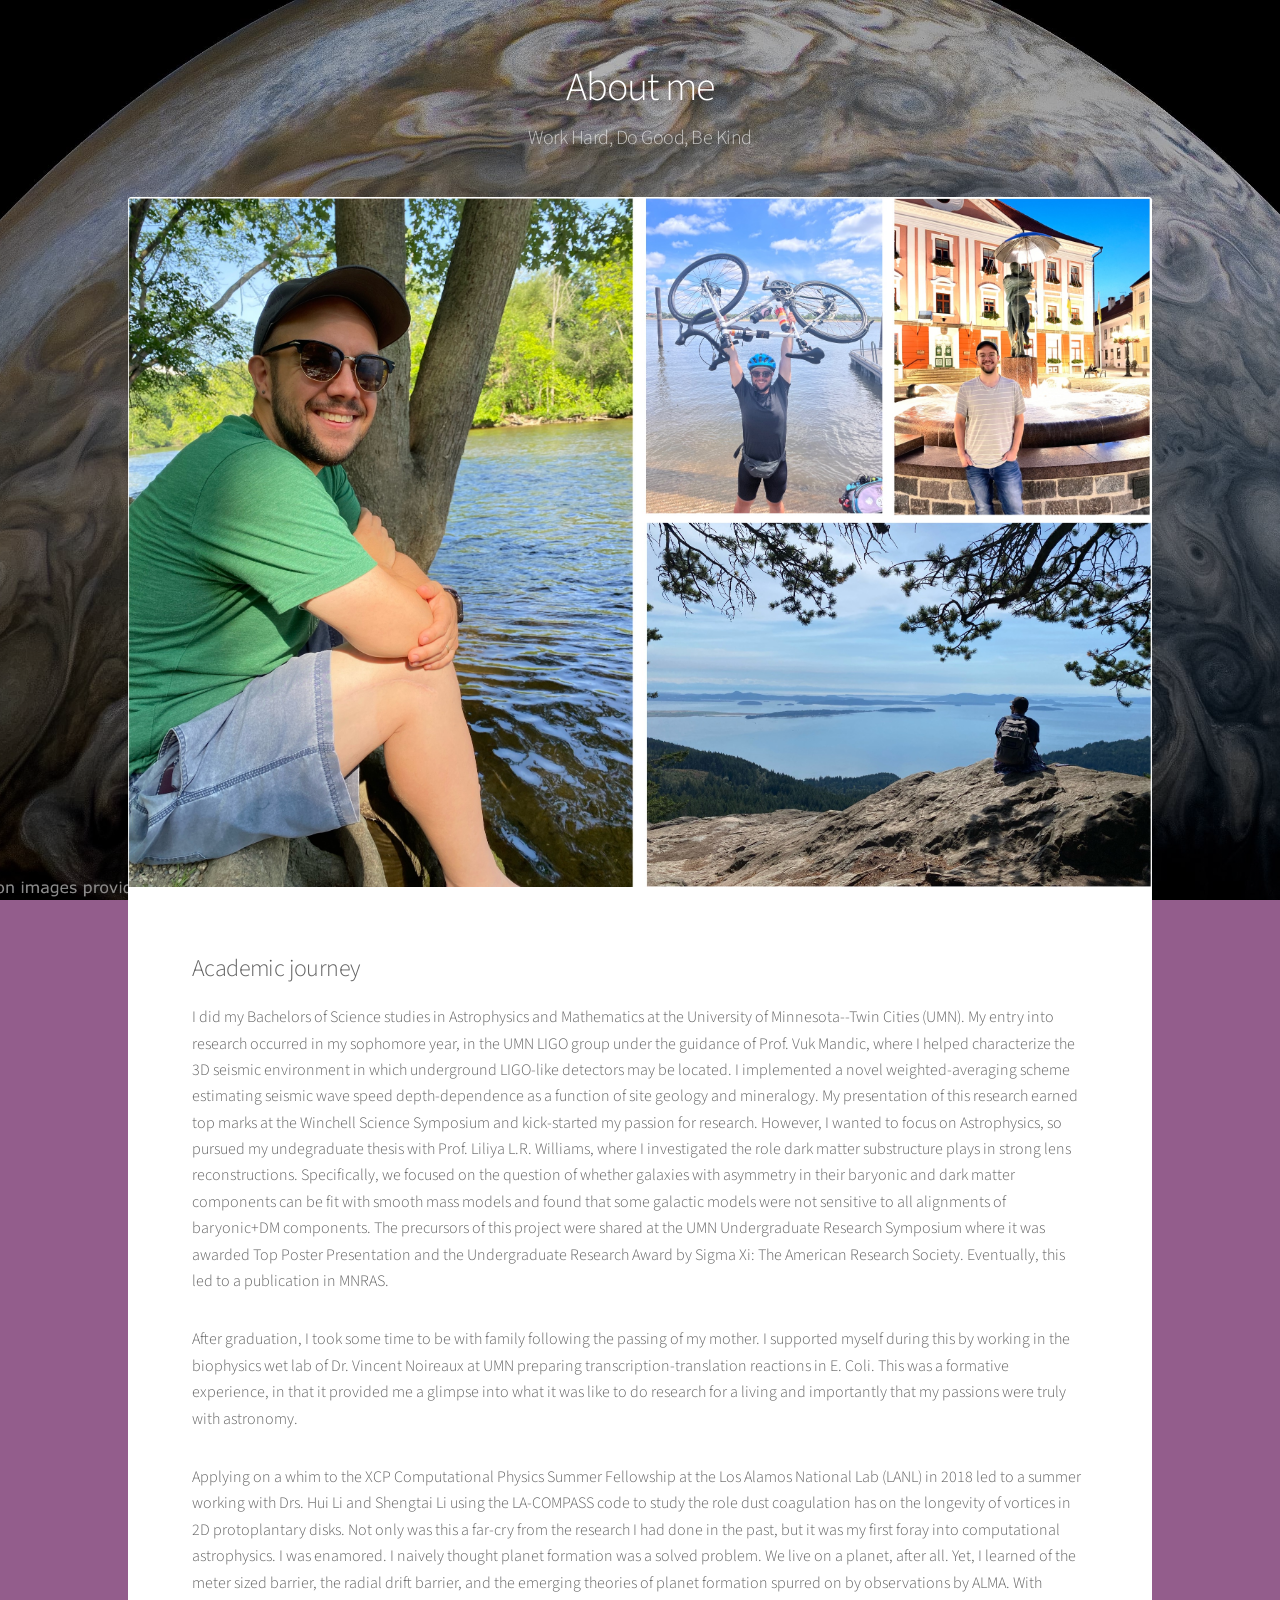
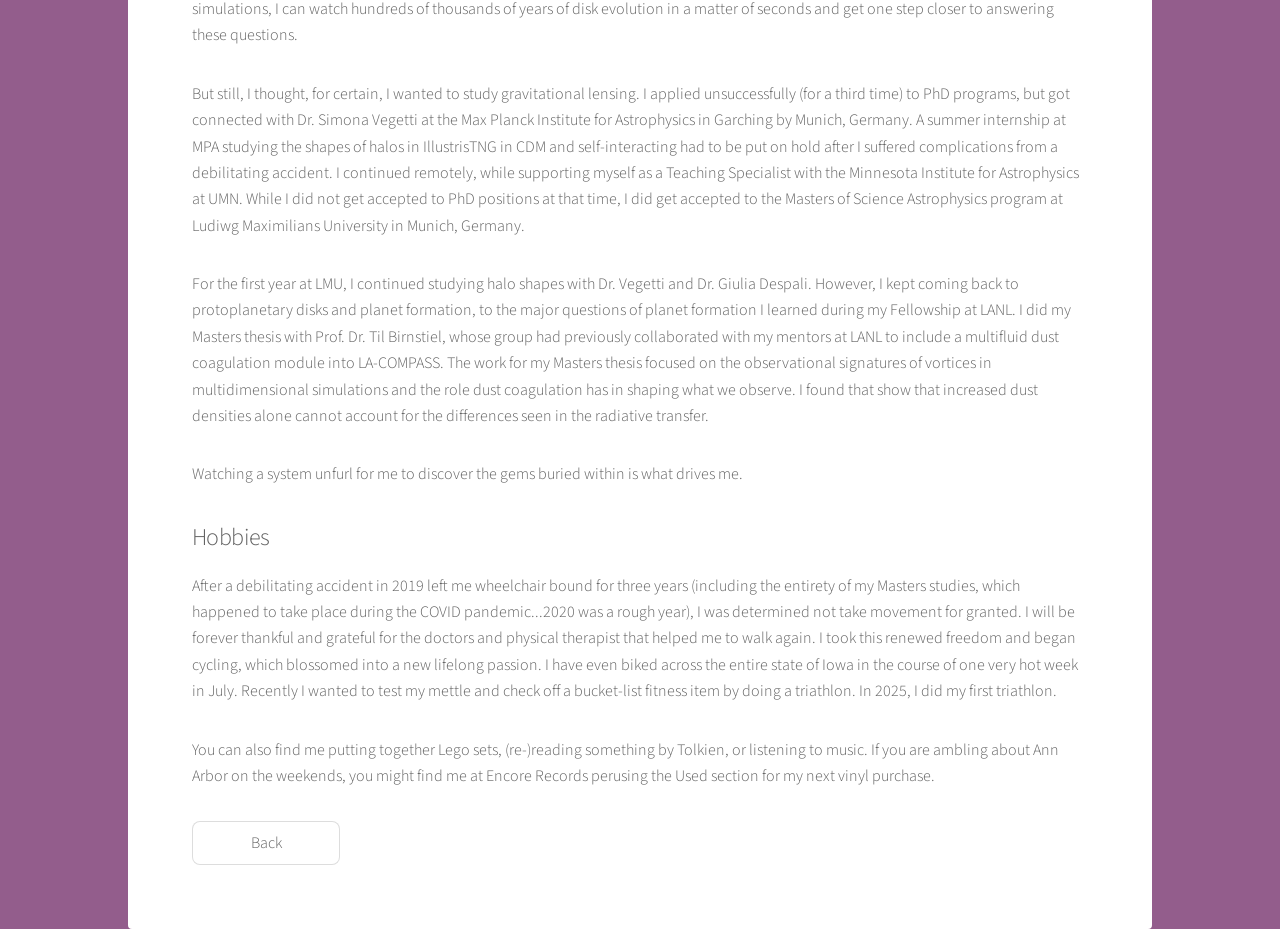
==== aboutme.html @ a07b01be "Initial website commit" ====
<!DOCTYPE HTML>
<!--
	Stellar by HTML5 UP
	html5up.net | @ajlkn
	Free for personal and commercial use under the CCA 3.0 license (html5up.net/license)
-->
<html>
	<head>
		<title>About me</title>
		<meta charset="utf-8" />
		<meta name="viewport" content="width=device-width, initial-scale=1, user-scalable=no" />
		<link rel="stylesheet" href="assets/css/main.css" />
		<noscript><link rel="stylesheet" href="assets/css/noscript.css" /></noscript>
	</head>
	<body class="is-preload">

		<!-- Wrapper -->
			<div id="wrapper">

				<!-- Header -->
					<header id="header">
						<h1>About me</h1>
						<p>Work Hard, Do Good, Be Kind</p>
					</header>

				<!-- Main -->
					<div id="main">

						<!-- Content -->
							<section id="content" class="main">
								<span class="image main">
									<img src="images/collage.jpg" alt="Description of the image" />
								</span>
								
										<h2> Academic journey</h2>
										<p> I did my Bachelors of Science studies in Astrophysics and Mathematics at the University of Minnesota--Twin Cities (UMN). 
											My entry into research occurred in my sophomore year, in the UMN LIGO group under the guidance of Prof. Vuk Mandic, where I helped characterize the 3D seismic environment in which underground LIGO-like detectors may be located.  
											I implemented a novel weighted-averaging scheme estimating seismic wave speed depth-dependence as a function of site geology and mineralogy. My presentation of this research earned top marks at the Winchell Science Symposium and kick-started my passion for research.
											However, I wanted to focus on Astrophysics, so pursued my undegraduate thesis with Prof. Liliya L.R. Williams, where I investigated the role dark matter substructure plays in strong lens reconstructions. 
											Specifically, we focused on the question of whether galaxies with asymmetry in their baryonic and dark matter components can be fit with smooth mass models and found that some galactic models were not sensitive to all alignments of baryonic+DM components. The precursors of this project were shared at the UMN Undergraduate Research Symposium where it was awarded Top Poster Presentation and the Undergraduate Research Award by Sigma Xi: The American Research Society. Eventually, this led to a publication in MNRAS.
 										</p>
										<p>
											After graduation, I took some time to be with family following the passing of my mother. 
											I supported myself during this by working in the biophysics wet lab of Dr. Vincent Noireaux at UMN preparing transcription-translation reactions in E. Coli. 
											This was a formative experience, in that it provided me a glimpse into what it was like to do research for a living and importantly that my passions were truly with astronomy.  
										</p>
										<p>	
											Applying on a whim to the XCP Computational Physics Summer Fellowship at the Los Alamos National Lab (LANL) in 2018 led to a summer working with Drs. Hui Li and Shengtai Li using the LA-COMPASS code to study the role dust coagulation has on the longevity of vortices in 2D protoplantary disks.
											Not only was this a far-cry from the research I had done in the past, but it was my first foray into computational astrophysics. I was enamored. 
											I naively thought planet formation was a solved problem. We live on a planet, after all. Yet, I learned of the meter sized barrier, the radial drift barrier, and the emerging theories of planet formation spurred on by observations by ALMA.
											With simulations, I can watch hundreds of thousands of years of disk evolution in a matter of seconds and get one step closer to answering these questions.
										</p>
										<p>	
											But still, I thought, for certain, I wanted to study gravitational lensing. 
											I applied unsuccessfully (for a third time) to PhD programs, but got connected with Dr. Simona Vegetti at the Max Planck Institute for Astrophysics in Garching by Munich, Germany.
											A summer internship at MPA studying the shapes of halos in IllustrisTNG in CDM and self-interacting had to be put on hold after I suffered complications from a debilitating accident. 
											I continued remotely, while supporting myself as a Teaching Specialist with the Minnesota Institute for Astrophysics at UMN. 
											While I did not get accepted to PhD positions at that time, I did get accepted to the Masters of Science Astrophysics program at Ludiwg Maximilians University in Munich, Germany.
										</p>
										<p>
											For the first year at LMU, I continued studying halo shapes with Dr. Vegetti and Dr. Giulia Despali.  However, I kept coming back to protoplanetary disks and planet formation, to the major questions of planet formation I learned during my Fellowship at LANL. 
											I did my Masters thesis with Prof. Dr. Til Birnstiel, whose group had previously collaborated with my mentors at LANL to include a multifluid dust coagulation module into LA-COMPASS. 
											The work for my Masters thesis focused on the observational signatures of vortices in multidimensional simulations and the role dust coagulation has in shaping what we observe. 
											I found that show that increased dust densities alone cannot account for the differences seen in the radiative transfer. 	
										</p>

										<p>	Watching a system unfurl for me to discover the gems buried within is what drives me.  
 </p>

										<h2>Hobbies</h2>
										<p> 
											After a debilitating accident in 2019 left me wheelchair bound for three years (including the entirety of my Masters studies, which happened to take place during the COVID pandemic...2020 was a rough year), I was determined not take movement for granted. 
											I will be forever thankful and grateful for the doctors and physical therapist that helped me to walk again. I took this renewed freedom and began cycling, which blossomed into a new lifelong passion.  I have even biked across the entire state of Iowa in the course of one very hot week in July. 
											Recently I wanted to test my mettle and check off a bucket-list fitness item by doing a triathlon. In 2025, I did my first triathlon.  
										</p>

										<p>
											You can also find me putting together Lego sets, (re-)reading something by Tolkien, or listening to music.
											If you are ambling about Ann Arbor on the weekends, you might find me at Encore Records perusing the Used section for my next vinyl purchase. 
										</p>

										

										<h2></h2>


								<ul class="actions">
									<li><a href="index.html" class="button">Back</a></li>
								</ul>
							</section>

					</div>

		<!-- Scripts -->
			<script src="assets/js/jquery.min.js"></script>
			<script src="assets/js/jquery.scrollex.min.js"></script>
			<script src="assets/js/jquery.scrolly.min.js"></script>
			<script src="assets/js/browser.min.js"></script>
			<script src="assets/js/breakpoints.min.js"></script>
			<script src="assets/js/util.js"></script>
			<script src="assets/js/main.js"></script>

	</body>
</html>
---- assets/css/main.css ----
@import url(fontawesome-all.min.css);
@import 'https://fonts.googleapis.com/css?family=Source+Sans+Pro:300,400';

/*
	Stellar by HTML5 UP
	html5up.net | @ajlkn
	Free for personal and commercial use under the CCA 3.0 license (html5up.net/license)
*/

html, body, div, span, applet, object,
iframe, h1, h2, h3, h4, h5, h6, p, blockquote,
pre, a, abbr, acronym, address, big, cite,
code, del, dfn, em, img, ins, kbd, q, s, samp,
small, strike, strong, sub, sup, tt, var, b,
u, i, center, dl, dt, dd, ol, ul, li, fieldset,
form, label, legend, table, caption, tbody,
tfoot, thead, tr, th, td, article, aside,
canvas, details, embed, figure, figcaption,
footer, header, hgroup, menu, nav, output, ruby,
section, summary, time, mark, audio, video {
	margin: 0;
	padding: 0;
	border: 0;
	font-size: 100%;
	font: inherit;
	vertical-align: baseline;}

article, aside, details, figcaption, figure,
footer, header, hgroup, menu, nav, section {
	display: block;}

body {
	line-height: 1;
}

ol, ul {
	list-style: none;
}

blockquote, q {
	quotes: none;
}

	blockquote:before, blockquote:after, q:before, q:after {
		content: '';
		content: none;
	}

table {
	border-collapse: collapse;
	border-spacing: 0;
}

body {
	-webkit-text-size-adjust: none;
}

mark {
	background-color: transparent;
	color: inherit;
}

input::-moz-focus-inner {
	border: 0;
	padding: 0;
}

input, select, textarea {
	-moz-appearance: none;
	-webkit-appearance: none;
	-ms-appearance: none;
	appearance: none;
}

/* Basic */

	@-ms-viewport {
		width: device-width;
	}

	body {
		-ms-overflow-style: scrollbar;
	}

	@media screen and (max-width: 480px) {

		html, body {
			min-width: 320px;
		}

	}

	html {
		box-sizing: border-box;
	}

	*, *:before, *:after {
		box-sizing: inherit;
	}

	body {
		background-image: 
			linear-gradient(
			to bottom,
			rgba(0, 0, 0, 0.15) 0%,
			rgba(0, 0, 0, 0.30) 20%,
			rgba(0, 0, 0, 0.45) 100%
			),
			url("images/PIA22931.jpeg");
		background-size: cover;
		background-position: center;
		background-repeat: no-repeat;
		background-attachment: fixed;
	}
	/*
	body {
		background-image: url("images/overlay.png"), -moz-linear-gradient(45deg, #e37682 15%, #5f4d93 85%);
		!background-image: url("images/PIA22931.jpeg"), -webkit-linear-gradient(45deg, #e37682 15%, #5f4d93 85%);
		!background-image: url("images/PIA22931.jpeg"), -ms-linear-gradient(45deg, #e37682 15%, #5f4d93 85%);
		!background-image: url("images/PIA22931.jpeg"), linear-gradient(45deg, #e37682 15%, #5f4d93 85%);
	}
	*/

		body.is-preload *, body.is-preload *:before, body.is-preload *:after {
			-moz-animation: none !important;
			-webkit-animation: none !important;
			-ms-animation: none !important;
			animation: none !important
			-moz-transition: none !important;
			-webkit-transition: none !important;
			-ms-transition: none !important;
			transition: none !important;
		}

/* Type */

	body {
		background-color: #935d8c;
		color: rgba(255, 255, 255, 0.65);
	}

	body, input, select, textarea {
		font-family: "Source Sans Pro", Helvetica, sans-serif;
		font-size: 17pt;
		font-weight: 300;
		line-height: 1.65;
	}

		@media screen and (max-width: 1680px) {

			body, input, select, textarea {
				font-size: 14pt;
			}

		}

		@media screen and (max-width: 1280px) {

			body, input, select, textarea {
				font-size: 12pt;
			}

		}

		@media screen and (max-width: 360px) {

			body, input, select, textarea {
				font-size: 11pt;
			}

		}

	a {
		-moz-transition: color 0.2s ease, border-bottom 0.2s ease;
		-webkit-transition: color 0.2s ease, border-bottom 0.2s ease;
		-ms-transition: color 0.2s ease, border-bottom 0.2s ease;
		transition: color 0.2s ease, border-bottom 0.2s ease;
		text-decoration: none;
		border-bottom: dotted 1px;
		color: inherit;
	}

		a:hover {
			border-bottom-color: transparent;
		}

	strong, b {
		font-weight: 400;
	}

	em, i {
		font-style: italic;
	}

	p {
		margin: 0 0 2em 0;
	}

		p.content {
			-moz-columns: 20em 2;
			-webkit-columns: 20em 2;
			-ms-columns: 20em 2;
			columns: 20em 2;
			-moz-column-gap: 2em;
			-webkit-column-gap: 2em;
			-ms-column-gap: 2em;
			column-gap: 2em;
			text-align: justify;
		}

	h1, h2, h3, h4, h5, h6 {
		font-weight: 300;
		line-height: 1.5;
		margin: 0 0 0.7em 0;
		letter-spacing: -0.025em;
	}

		h1 a, h2 a, h3 a, h4 a, h5 a, h6 a {
			color: inherit;
			text-decoration: none;
		}

	h1 {
		font-size: 2.5em;
		line-height: 1.2;
	}

	h2 {
		font-size: 1.5em;
	}

	h3 {
		font-size: 1.25em;
	}

	h4 {
		font-size: 1.1em;
	}

	h5 {
		font-size: 0.9em;
	}

	h6 {
		font-size: 0.7em;
	}

	@media screen and (max-width: 736px) {

		h1 {
			font-size: 2em;
		}

	}

	sub {
		font-size: 0.8em;
		position: relative;
		top: 0.5em;
	}

	sup {
		font-size: 0.8em;
		position: relative;
		top: -0.5em;
	}

	blockquote {
		border-left: solid 4px;
		font-style: italic;
		margin: 0 0 2em 0;
		padding: 0.5em 0 0.5em 2em;
	}

	code {
		border-radius: 8px;
		border: solid 1px;
		font-family: "Courier New", monospace;
		font-size: 0.9em;
		margin: 0 0.25em;
		padding: 0.25em 0.65em;
	}

	pre {
		-webkit-overflow-scrolling: touch;
		font-family: "Courier New", monospace;
		font-size: 0.9em;
		margin: 0 0 2em 0;
	}

		pre code {
			display: block;
			line-height: 1.75;
			padding: 1em 1.5em;
			overflow-x: auto;
		}

	hr {
		border: 0;
		border-bottom: solid 1px;
		margin: 2em 0;
	}

		hr.major {
			margin: 3em 0;
		}

	.align-left {
		text-align: left;
	}

	.align-center {
		text-align: center;
	}

	.align-right {
		text-align: right;
	}

	input, select, textarea {
		color: #ffffff;
	}

	a:hover {
		color: #ffffff;
	}

	strong, b {
		color: #ffffff;
	}

	h1, h2, h3, h4, h5, h6 {
		color: #ffffff;
	}

	blockquote {
		border-left-color: rgba(255, 255, 255, 0.35);
	}

	code {
		background: rgba(255, 255, 255, 0.075);
		border-color: rgba(255, 255, 255, 0.35);
	}

	hr {
		border-bottom-color: rgba(255, 255, 255, 0.35);
	}

/* Row */

	.row {
		display: flex;
		flex-wrap: wrap;
		box-sizing: border-box;
		align-items: stretch;
	}

		.row > * {
			box-sizing: border-box;
		}

		.row.gtr-uniform > * > :last-child {
			margin-bottom: 0;
		}

		.row.aln-left {
			justify-content: flex-start;
		}

		.row.aln-center {
			justify-content: center;
		}

		.row.aln-right {
			justify-content: flex-end;
		}

		.row.aln-top {
			align-items: flex-start;
		}

		.row.aln-middle {
			align-items: center;
		}

		.row.aln-bottom {
			align-items: flex-end;
		}

		.row > .imp {
			order: -1;
		}

		.row > .col-1 {
			width: 8.33333%;
		}

		.row > .off-1 {
			margin-left: 8.33333%;
		}

		.row > .col-2 {
			width: 16.66667%;
		}

		.row > .off-2 {
			margin-left: 16.66667%;
		}

		.row > .col-3 {
			width: 25%;
		}

		.row > .off-3 {
			margin-left: 25%;
		}

		.row > .col-4 {
			width: 33.33333%;
		}

		.row > .off-4 {
			margin-left: 33.33333%;
		}

		.row > .col-5 {
			width: 41.66667%;
		}

		.row > .off-5 {
			margin-left: 41.66667%;
		}

		.row > .col-6 {
			width: 50%;
		}

		.row > .off-6 {
			margin-left: 50%;
		}

		.row > .col-7 {
			width: 58.33333%;
		}

		.row > .off-7 {
			margin-left: 58.33333%;
		}

		.row > .col-8 {
			width: 66.66667%;
		}

		.row > .off-8 {
			margin-left: 66.66667%;
		}

		.row > .col-9 {
			width: 75%;
		}

		.row > .off-9 {
			margin-left: 75%;
		}

		.row > .col-10 {
			width: 83.33333%;
		}

		.row > .off-10 {
			margin-left: 83.33333%;
		}

		.row > .col-11 {
			width: 91.66667%;
		}

		.row > .off-11 {
			margin-left: 91.66667%;
		}

		.row > .col-12 {
			width: 100%;
		}

		.row > .off-12 {
			margin-left: 100%;
		}

		.row.gtr-0 {
			margin-top: 0;
			margin-left: 0em;
		}

			.row.gtr-0 > * {
				padding: 0 0 0 0em;
			}

			.row.gtr-0.gtr-uniform {
				margin-top: 0em;
			}

				.row.gtr-0.gtr-uniform > * {
					padding-top: 0em;
				}

		.row.gtr-25 {
			margin-top: 0;
			margin-left: -0.375em;
		}

			.row.gtr-25 > * {
				padding: 0 0 0 0.375em;
			}

			.row.gtr-25.gtr-uniform {
				margin-top: -0.375em;
			}

				.row.gtr-25.gtr-uniform > * {
					padding-top: 0.375em;
				}

		.row.gtr-50 {
			margin-top: 0;
			margin-left: -0.75em;
		}

			.row.gtr-50 > * {
				padding: 0 0 0 0.75em;
			}

			.row.gtr-50.gtr-uniform {
				margin-top: -0.75em;
			}

				.row.gtr-50.gtr-uniform > * {
					padding-top: 0.75em;
				}

		.row {
			margin-top: 0;
			margin-left: -1.5em;
		}

			.row > * {
				padding: 0 0 0 1.5em;
			}

			.row.gtr-uniform {
				margin-top: -1.5em;
			}

				.row.gtr-uniform > * {
					padding-top: 1.5em;
				}

		.row.gtr-150 {
			margin-top: 0;
			margin-left: -2.25em;
		}

			.row.gtr-150 > * {
				padding: 0 0 0 2.25em;
			}

			.row.gtr-150.gtr-uniform {
				margin-top: -2.25em;
			}

				.row.gtr-150.gtr-uniform > * {
					padding-top: 2.25em;
				}

		.row.gtr-200 {
			margin-top: 0;
			margin-left: -3em;
		}

			.row.gtr-200 > * {
				padding: 0 0 0 3em;
			}

			.row.gtr-200.gtr-uniform {
				margin-top: -3em;
			}

				.row.gtr-200.gtr-uniform > * {
					padding-top: 3em;
				}

		@media screen and (max-width: 1680px) {

			.row {
				display: flex;
				flex-wrap: wrap;
				box-sizing: border-box;
				align-items: stretch;
			}

				.row > * {
					box-sizing: border-box;
				}

				.row.gtr-uniform > * > :last-child {
					margin-bottom: 0;
				}

				.row.aln-left {
					justify-content: flex-start;
				}

				.row.aln-center {
					justify-content: center;
				}

				.row.aln-right {
					justify-content: flex-end;
				}

				.row.aln-top {
					align-items: flex-start;
				}

				.row.aln-middle {
					align-items: center;
				}

				.row.aln-bottom {
					align-items: flex-end;
				}

				.row > .imp-xlarge {
					order: -1;
				}

				.row > .col-1-xlarge {
					width: 8.33333%;
				}

				.row > .off-1-xlarge {
					margin-left: 8.33333%;
				}

				.row > .col-2-xlarge {
					width: 16.66667%;
				}

				.row > .off-2-xlarge {
					margin-left: 16.66667%;
				}

				.row > .col-3-xlarge {
					width: 25%;
				}

				.row > .off-3-xlarge {
					margin-left: 25%;
				}

				.row > .col-4-xlarge {
					width: 33.33333%;
				}

				.row > .off-4-xlarge {
					margin-left: 33.33333%;
				}

				.row > .col-5-xlarge {
					width: 41.66667%;
				}

				.row > .off-5-xlarge {
					margin-left: 41.66667%;
				}

				.row > .col-6-xlarge {
					width: 50%;
				}

				.row > .off-6-xlarge {
					margin-left: 50%;
				}

				.row > .col-7-xlarge {
					width: 58.33333%;
				}

				.row > .off-7-xlarge {
					margin-left: 58.33333%;
				}

				.row > .col-8-xlarge {
					width: 66.66667%;
				}

				.row > .off-8-xlarge {
					margin-left: 66.66667%;
				}

				.row > .col-9-xlarge {
					width: 75%;
				}

				.row > .off-9-xlarge {
					margin-left: 75%;
				}

				.row > .col-10-xlarge {
					width: 83.33333%;
				}

				.row > .off-10-xlarge {
					margin-left: 83.33333%;
				}

				.row > .col-11-xlarge {
					width: 91.66667%;
				}

				.row > .off-11-xlarge {
					margin-left: 91.66667%;
				}

				.row > .col-12-xlarge {
					width: 100%;
				}

				.row > .off-12-xlarge {
					margin-left: 100%;
				}

				.row.gtr-0 {
					margin-top: 0;
					margin-left: 0em;
				}

					.row.gtr-0 > * {
						padding: 0 0 0 0em;
					}

					.row.gtr-0.gtr-uniform {
						margin-top: 0em;
					}

						.row.gtr-0.gtr-uniform > * {
							padding-top: 0em;
						}

				.row.gtr-25 {
					margin-top: 0;
					margin-left: -0.375em;
				}

					.row.gtr-25 > * {
						padding: 0 0 0 0.375em;
					}

					.row.gtr-25.gtr-uniform {
						margin-top: -0.375em;
					}

						.row.gtr-25.gtr-uniform > * {
							padding-top: 0.375em;
						}

				.row.gtr-50 {
					margin-top: 0;
					margin-left: -0.75em;
				}

					.row.gtr-50 > * {
						padding: 0 0 0 0.75em;
					}

					.row.gtr-50.gtr-uniform {
						margin-top: -0.75em;
					}

						.row.gtr-50.gtr-uniform > * {
							padding-top: 0.75em;
						}

				.row {
					margin-top: 0;
					margin-left: -1.5em;
				}

					.row > * {
						padding: 0 0 0 1.5em;
					}

					.row.gtr-uniform {
						margin-top: -1.5em;
					}

						.row.gtr-uniform > * {
							padding-top: 1.5em;
						}

				.row.gtr-150 {
					margin-top: 0;
					margin-left: -2.25em;
				}

					.row.gtr-150 > * {
						padding: 0 0 0 2.25em;
					}

					.row.gtr-150.gtr-uniform {
						margin-top: -2.25em;
					}

						.row.gtr-150.gtr-uniform > * {
							padding-top: 2.25em;
						}

				.row.gtr-200 {
					margin-top: 0;
					margin-left: -3em;
				}

					.row.gtr-200 > * {
						padding: 0 0 0 3em;
					}

					.row.gtr-200.gtr-uniform {
						margin-top: -3em;
					}

						.row.gtr-200.gtr-uniform > * {
							padding-top: 3em;
						}

		}

		@media screen and (max-width: 1280px) {

			.row {
				display: flex;
				flex-wrap: wrap;
				box-sizing: border-box;
				align-items: stretch;
			}

				.row > * {
					box-sizing: border-box;
				}

				.row.gtr-uniform > * > :last-child {
					margin-bottom: 0;
				}

				.row.aln-left {
					justify-content: flex-start;
				}

				.row.aln-center {
					justify-content: center;
				}

				.row.aln-right {
					justify-content: flex-end;
				}

				.row.aln-top {
					align-items: flex-start;
				}

				.row.aln-middle {
					align-items: center;
				}

				.row.aln-bottom {
					align-items: flex-end;
				}

				.row > .imp-large {
					order: -1;
				}

				.row > .col-1-large {
					width: 8.33333%;
				}

				.row > .off-1-large {
					margin-left: 8.33333%;
				}

				.row > .col-2-large {
					width: 16.66667%;
				}

				.row > .off-2-large {
					margin-left: 16.66667%;
				}

				.row > .col-3-large {
					width: 25%;
				}

				.row > .off-3-large {
					margin-left: 25%;
				}

				.row > .col-4-large {
					width: 33.33333%;
				}

				.row > .off-4-large {
					margin-left: 33.33333%;
				}

				.row > .col-5-large {
					width: 41.66667%;
				}

				.row > .off-5-large {
					margin-left: 41.66667%;
				}

				.row > .col-6-large {
					width: 50%;
				}

				.row > .off-6-large {
					margin-left: 50%;
				}

				.row > .col-7-large {
					width: 58.33333%;
				}

				.row > .off-7-large {
					margin-left: 58.33333%;
				}

				.row > .col-8-large {
					width: 66.66667%;
				}

				.row > .off-8-large {
					margin-left: 66.66667%;
				}

				.row > .col-9-large {
					width: 75%;
				}

				.row > .off-9-large {
					margin-left: 75%;
				}

				.row > .col-10-large {
					width: 83.33333%;
				}

				.row > .off-10-large {
					margin-left: 83.33333%;
				}

				.row > .col-11-large {
					width: 91.66667%;
				}

				.row > .off-11-large {
					margin-left: 91.66667%;
				}

				.row > .col-12-large {
					width: 100%;
				}

				.row > .off-12-large {
					margin-left: 100%;
				}

				.row.gtr-0 {
					margin-top: 0;
					margin-left: 0em;
				}

					.row.gtr-0 > * {
						padding: 0 0 0 0em;
					}

					.row.gtr-0.gtr-uniform {
						margin-top: 0em;
					}

						.row.gtr-0.gtr-uniform > * {
							padding-top: 0em;
						}

				.row.gtr-25 {
					margin-top: 0;
					margin-left: -0.375em;
				}

					.row.gtr-25 > * {
						padding: 0 0 0 0.375em;
					}

					.row.gtr-25.gtr-uniform {
						margin-top: -0.375em;
					}

						.row.gtr-25.gtr-uniform > * {
							padding-top: 0.375em;
						}

				.row.gtr-50 {
					margin-top: 0;
					margin-left: -0.75em;
				}

					.row.gtr-50 > * {
						padding: 0 0 0 0.75em;
					}

					.row.gtr-50.gtr-uniform {
						margin-top: -0.75em;
					}

						.row.gtr-50.gtr-uniform > * {
							padding-top: 0.75em;
						}

				.row {
					margin-top: 0;
					margin-left: -1.5em;
				}

					.row > * {
						padding: 0 0 0 1.5em;
					}

					.row.gtr-uniform {
						margin-top: -1.5em;
					}

						.row.gtr-uniform > * {
							padding-top: 1.5em;
						}

				.row.gtr-150 {
					margin-top: 0;
					margin-left: -2.25em;
				}

					.row.gtr-150 > * {
						padding: 0 0 0 2.25em;
					}

					.row.gtr-150.gtr-uniform {
						margin-top: -2.25em;
					}

						.row.gtr-150.gtr-uniform > * {
							padding-top: 2.25em;
						}

				.row.gtr-200 {
					margin-top: 0;
					margin-left: -3em;
				}

					.row.gtr-200 > * {
						padding: 0 0 0 3em;
					}

					.row.gtr-200.gtr-uniform {
						margin-top: -3em;
					}

						.row.gtr-200.gtr-uniform > * {
							padding-top: 3em;
						}

		}

		@media screen and (max-width: 980px) {

			.row {
				display: flex;
				flex-wrap: wrap;
				box-sizing: border-box;
				align-items: stretch;
			}

				.row > * {
					box-sizing: border-box;
				}

				.row.gtr-uniform > * > :last-child {
					margin-bottom: 0;
				}

				.row.aln-left {
					justify-content: flex-start;
				}

				.row.aln-center {
					justify-content: center;
				}

				.row.aln-right {
					justify-content: flex-end;
				}

				.row.aln-top {
					align-items: flex-start;
				}

				.row.aln-middle {
					align-items: center;
				}

				.row.aln-bottom {
					align-items: flex-end;
				}

				.row > .imp-medium {
					order: -1;
				}

				.row > .col-1-medium {
					width: 8.33333%;
				}

				.row > .off-1-medium {
					margin-left: 8.33333%;
				}

				.row > .col-2-medium {
					width: 16.66667%;
				}

				.row > .off-2-medium {
					margin-left: 16.66667%;
				}

				.row > .col-3-medium {
					width: 25%;
				}

				.row > .off-3-medium {
					margin-left: 25%;
				}

				.row > .col-4-medium {
					width: 33.33333%;
				}

				.row > .off-4-medium {
					margin-left: 33.33333%;
				}

				.row > .col-5-medium {
					width: 41.66667%;
				}

				.row > .off-5-medium {
					margin-left: 41.66667%;
				}

				.row > .col-6-medium {
					width: 50%;
				}

				.row > .off-6-medium {
					margin-left: 50%;
				}

				.row > .col-7-medium {
					width: 58.33333%;
				}

				.row > .off-7-medium {
					margin-left: 58.33333%;
				}

				.row > .col-8-medium {
					width: 66.66667%;
				}

				.row > .off-8-medium {
					margin-left: 66.66667%;
				}

				.row > .col-9-medium {
					width: 75%;
				}

				.row > .off-9-medium {
					margin-left: 75%;
				}

				.row > .col-10-medium {
					width: 83.33333%;
				}

				.row > .off-10-medium {
					margin-left: 83.33333%;
				}

				.row > .col-11-medium {
					width: 91.66667%;
				}

				.row > .off-11-medium {
					margin-left: 91.66667%;
				}

				.row > .col-12-medium {
					width: 100%;
				}

				.row > .off-12-medium {
					margin-left: 100%;
				}

				.row.gtr-0 {
					margin-top: 0;
					margin-left: 0em;
				}

					.row.gtr-0 > * {
						padding: 0 0 0 0em;
					}

					.row.gtr-0.gtr-uniform {
						margin-top: 0em;
					}

						.row.gtr-0.gtr-uniform > * {
							padding-top: 0em;
						}

				.row.gtr-25 {
					margin-top: 0;
					margin-left: -0.375em;
				}

					.row.gtr-25 > * {
						padding: 0 0 0 0.375em;
					}

					.row.gtr-25.gtr-uniform {
						margin-top: -0.375em;
					}

						.row.gtr-25.gtr-uniform > * {
							padding-top: 0.375em;
						}

				.row.gtr-50 {
					margin-top: 0;
					margin-left: -0.75em;
				}

					.row.gtr-50 > * {
						padding: 0 0 0 0.75em;
					}

					.row.gtr-50.gtr-uniform {
						margin-top: -0.75em;
					}

						.row.gtr-50.gtr-uniform > * {
							padding-top: 0.75em;
						}

				.row {
					margin-top: 0;
					margin-left: -1.5em;
				}

					.row > * {
						padding: 0 0 0 1.5em;
					}

					.row.gtr-uniform {
						margin-top: -1.5em;
					}

						.row.gtr-uniform > * {
							padding-top: 1.5em;
						}

				.row.gtr-150 {
					margin-top: 0;
					margin-left: -2.25em;
				}

					.row.gtr-150 > * {
						padding: 0 0 0 2.25em;
					}

					.row.gtr-150.gtr-uniform {
						margin-top: -2.25em;
					}

						.row.gtr-150.gtr-uniform > * {
							padding-top: 2.25em;
						}

				.row.gtr-200 {
					margin-top: 0;
					margin-left: -3em;
				}

					.row.gtr-200 > * {
						padding: 0 0 0 3em;
					}

					.row.gtr-200.gtr-uniform {
						margin-top: -3em;
					}

						.row.gtr-200.gtr-uniform > * {
							padding-top: 3em;
						}

		}

		@media screen and (max-width: 736px) {

			.row {
				display: flex;
				flex-wrap: wrap;
				box-sizing: border-box;
				align-items: stretch;
			}

				.row > * {
					box-sizing: border-box;
				}

				.row.gtr-uniform > * > :last-child {
					margin-bottom: 0;
				}

				.row.aln-left {
					justify-content: flex-start;
				}

				.row.aln-center {
					justify-content: center;
				}

				.row.aln-right {
					justify-content: flex-end;
				}

				.row.aln-top {
					align-items: flex-start;
				}

				.row.aln-middle {
					align-items: center;
				}

				.row.aln-bottom {
					align-items: flex-end;
				}

				.row > .imp-small {
					order: -1;
				}

				.row > .col-1-small {
					width: 8.33333%;
				}

				.row > .off-1-small {
					margin-left: 8.33333%;
				}

				.row > .col-2-small {
					width: 16.66667%;
				}

				.row > .off-2-small {
					margin-left: 16.66667%;
				}

				.row > .col-3-small {
					width: 25%;
				}

				.row > .off-3-small {
					margin-left: 25%;
				}

				.row > .col-4-small {
					width: 33.33333%;
				}

				.row > .off-4-small {
					margin-left: 33.33333%;
				}

				.row > .col-5-small {
					width: 41.66667%;
				}

				.row > .off-5-small {
					margin-left: 41.66667%;
				}

				.row > .col-6-small {
					width: 50%;
				}

				.row > .off-6-small {
					margin-left: 50%;
				}

				.row > .col-7-small {
					width: 58.33333%;
				}

				.row > .off-7-small {
					margin-left: 58.33333%;
				}

				.row > .col-8-small {
					width: 66.66667%;
				}

				.row > .off-8-small {
					margin-left: 66.66667%;
				}

				.row > .col-9-small {
					width: 75%;
				}

				.row > .off-9-small {
					margin-left: 75%;
				}

				.row > .col-10-small {
					width: 83.33333%;
				}

				.row > .off-10-small {
					margin-left: 83.33333%;
				}

				.row > .col-11-small {
					width: 91.66667%;
				}

				.row > .off-11-small {
					margin-left: 91.66667%;
				}

				.row > .col-12-small {
					width: 100%;
				}

				.row > .off-12-small {
					margin-left: 100%;
				}

				.row.gtr-0 {
					margin-top: 0;
					margin-left: 0em;
				}

					.row.gtr-0 > * {
						padding: 0 0 0 0em;
					}

					.row.gtr-0.gtr-uniform {
						margin-top: 0em;
					}

						.row.gtr-0.gtr-uniform > * {
							padding-top: 0em;
						}

				.row.gtr-25 {
					margin-top: 0;
					margin-left: -0.25em;
				}

					.row.gtr-25 > * {
						padding: 0 0 0 0.25em;
					}

					.row.gtr-25.gtr-uniform {
						margin-top: -0.25em;
					}

						.row.gtr-25.gtr-uniform > * {
							padding-top: 0.25em;
						}

				.row.gtr-50 {
					margin-top: 0;
					margin-left: -0.5em;
				}

					.row.gtr-50 > * {
						padding: 0 0 0 0.5em;
					}

					.row.gtr-50.gtr-uniform {
						margin-top: -0.5em;
					}

						.row.gtr-50.gtr-uniform > * {
							padding-top: 0.5em;
						}

				.row {
					margin-top: 0;
					margin-left: -1em;
				}

					.row > * {
						padding: 0 0 0 1em;
					}

					.row.gtr-uniform {
						margin-top: -1em;
					}

						.row.gtr-uniform > * {
							padding-top: 1em;
						}

				.row.gtr-150 {
					margin-top: 0;
					margin-left: -1.5em;
				}

					.row.gtr-150 > * {
						padding: 0 0 0 1.5em;
					}

					.row.gtr-150.gtr-uniform {
						margin-top: -1.5em;
					}

						.row.gtr-150.gtr-uniform > * {
							padding-top: 1.5em;
						}

				.row.gtr-200 {
					margin-top: 0;
					margin-left: -2em;
				}

					.row.gtr-200 > * {
						padding: 0 0 0 2em;
					}

					.row.gtr-200.gtr-uniform {
						margin-top: -2em;
					}

						.row.gtr-200.gtr-uniform > * {
							padding-top: 2em;
						}

		}

		@media screen and (max-width: 480px) {

			.row {
				display: flex;
				flex-wrap: wrap;
				box-sizing: border-box;
				align-items: stretch;
			}

				.row > * {
					box-sizing: border-box;
				}

				.row.gtr-uniform > * > :last-child {
					margin-bottom: 0;
				}

				.row.aln-left {
					justify-content: flex-start;
				}

				.row.aln-center {
					justify-content: center;
				}

				.row.aln-right {
					justify-content: flex-end;
				}

				.row.aln-top {
					align-items: flex-start;
				}

				.row.aln-middle {
					align-items: center;
				}

				.row.aln-bottom {
					align-items: flex-end;
				}

				.row > .imp-xsmall {
					order: -1;
				}

				.row > .col-1-xsmall {
					width: 8.33333%;
				}

				.row > .off-1-xsmall {
					margin-left: 8.33333%;
				}

				.row > .col-2-xsmall {
					width: 16.66667%;
				}

				.row > .off-2-xsmall {
					margin-left: 16.66667%;
				}

				.row > .col-3-xsmall {
					width: 25%;
				}

				.row > .off-3-xsmall {
					margin-left: 25%;
				}

				.row > .col-4-xsmall {
					width: 33.33333%;
				}

				.row > .off-4-xsmall {
					margin-left: 33.33333%;
				}

				.row > .col-5-xsmall {
					width: 41.66667%;
				}

				.row > .off-5-xsmall {
					margin-left: 41.66667%;
				}

				.row > .col-6-xsmall {
					width: 50%;
				}

				.row > .off-6-xsmall {
					margin-left: 50%;
				}

				.row > .col-7-xsmall {
					width: 58.33333%;
				}

				.row > .off-7-xsmall {
					margin-left: 58.33333%;
				}

				.row > .col-8-xsmall {
					width: 66.66667%;
				}

				.row > .off-8-xsmall {
					margin-left: 66.66667%;
				}

				.row > .col-9-xsmall {
					width: 75%;
				}

				.row > .off-9-xsmall {
					margin-left: 75%;
				}

				.row > .col-10-xsmall {
					width: 83.33333%;
				}

				.row > .off-10-xsmall {
					margin-left: 83.33333%;
				}

				.row > .col-11-xsmall {
					width: 91.66667%;
				}

				.row > .off-11-xsmall {
					margin-left: 91.66667%;
				}

				.row > .col-12-xsmall {
					width: 100%;
				}

				.row > .off-12-xsmall {
					margin-left: 100%;
				}

				.row.gtr-0 {
					margin-top: 0;
					margin-left: 0em;
				}

					.row.gtr-0 > * {
						padding: 0 0 0 0em;
					}

					.row.gtr-0.gtr-uniform {
						margin-top: 0em;
					}

						.row.gtr-0.gtr-uniform > * {
							padding-top: 0em;
						}

				.row.gtr-25 {
					margin-top: 0;
					margin-left: -0.3125em;
				}

					.row.gtr-25 > * {
						padding: 0 0 0 0.3125em;
					}

					.row.gtr-25.gtr-uniform {
						margin-top: -0.3125em;
					}

						.row.gtr-25.gtr-uniform > * {
							padding-top: 0.3125em;
						}

				.row.gtr-50 {
					margin-top: 0;
					margin-left: -0.625em;
				}

					.row.gtr-50 > * {
						padding: 0 0 0 0.625em;
					}

					.row.gtr-50.gtr-uniform {
						margin-top: -0.625em;
					}

						.row.gtr-50.gtr-uniform > * {
							padding-top: 0.625em;
						}

				.row {
					margin-top: 0;
					margin-left: -1.25em;
				}

					.row > * {
						padding: 0 0 0 1.25em;
					}

					.row.gtr-uniform {
						margin-top: -1.25em;
					}

						.row.gtr-uniform > * {
							padding-top: 1.25em;
						}

				.row.gtr-150 {
					margin-top: 0;
					margin-left: -1.875em;
				}

					.row.gtr-150 > * {
						padding: 0 0 0 1.875em;
					}

					.row.gtr-150.gtr-uniform {
						margin-top: -1.875em;
					}

						.row.gtr-150.gtr-uniform > * {
							padding-top: 1.875em;
						}

				.row.gtr-200 {
					margin-top: 0;
					margin-left: -2.5em;
				}

					.row.gtr-200 > * {
						padding: 0 0 0 2.5em;
					}

					.row.gtr-200.gtr-uniform {
						margin-top: -2.5em;
					}

						.row.gtr-200.gtr-uniform > * {
							padding-top: 2.5em;
						}

		}

/* Box */

	.box {
		border-radius: 8px;
		border: solid;
		margin-bottom: 2em;
		padding: 1.5em;
	}

		.box > :last-child,
		.box > :last-child > :last-child,
		.box > :last-child > :last-child > :last-child {
			margin-bottom: 0;
		}

		.box.alt {
			border: 0;
			border-radius: 0;
			padding: 0;
		}

	.box {
		border-color: rgba(255, 255, 255, 0.35);
	}

/* Button */

	input[type="submit"],
	input[type="reset"],
	input[type="button"],
	button,
	.button {
		-moz-appearance: none;
		-webkit-appearance: none;
		-ms-appearance: none;
		appearance: none;
		-moz-transition: background-color 0.2s ease-in-out, color 0.2s ease-in-out;
		-webkit-transition: background-color 0.2s ease-in-out, color 0.2s ease-in-out;
		-ms-transition: background-color 0.2s ease-in-out, color 0.2s ease-in-out;
		transition: background-color 0.2s ease-in-out, color 0.2s ease-in-out;
		border-radius: 8px;
		border: 0;
		cursor: pointer;
		display: inline-block;
		font-weight: 300;
		height: 2.75em;
		line-height: 2.75em;
		min-width: 9.25em;
		padding: 0 1.5em;
		text-align: center;
		text-decoration: none;
		white-space: nowrap;
	}

		input[type="submit"].icon,
		input[type="reset"].icon,
		input[type="button"].icon,
		button.icon,
		.button.icon {
			padding-left: 1.35em;
		}

			input[type="submit"].icon:before,
			input[type="reset"].icon:before,
			input[type="button"].icon:before,
			button.icon:before,
			.button.icon:before {
				margin-right: 0.5em;
			}

		input[type="submit"].fit,
		input[type="reset"].fit,
		input[type="button"].fit,
		button.fit,
		.button.fit {
			width: 100%;
		}

		input[type="submit"].small,
		input[type="reset"].small,
		input[type="button"].small,
		button.small,
		.button.small {
			font-size: 0.8em;
		}

		input[type="submit"].large,
		input[type="reset"].large,
		input[type="button"].large,
		button.large,
		.button.large {
			font-size: 1.35em;
		}

		input[type="submit"].disabled, input[type="submit"]:disabled,
		input[type="reset"].disabled,
		input[type="reset"]:disabled,
		input[type="button"].disabled,
		input[type="button"]:disabled,
		button.disabled,
		button:disabled,
		.button.disabled,
		.button:disabled {
			pointer-events: none;
			opacity: 0.25;
		}

		@media screen and (max-width: 736px) {

			input[type="submit"],
			input[type="reset"],
			input[type="button"],
			button,
			.button {
				min-width: 0;
			}

		}

	input[type="submit"],
	input[type="reset"],
	input[type="button"],
	button,
	.button {
		background-color: transparent;
		box-shadow: inset 0 0 0 1px rgba(255, 255, 255, 0.35);
		color: #ffffff !important;
	}

		input[type="submit"]:hover,
		input[type="reset"]:hover,
		input[type="button"]:hover,
		button:hover,
		.button:hover {
			background-color: rgba(255, 255, 255, 0.075);
		}

		input[type="submit"]:active,
		input[type="reset"]:active,
		input[type="button"]:active,
		button:active,
		.button:active {
			background-color: rgba(255, 255, 255, 0.2);
		}

		input[type="submit"].icon:before,
		input[type="reset"].icon:before,
		input[type="button"].icon:before,
		button.icon:before,
		.button.icon:before {
			color: rgba(255, 255, 255, 0.5);
		}

		input[type="submit"].primary,
		input[type="reset"].primary,
		input[type="button"].primary,
		button.primary,
		.button.primary {
			background-color: #8cc9f0;
			color: #ffffff !important;
			box-shadow: none;
		}

			input[type="submit"].primary:hover,
			input[type="reset"].primary:hover,
			input[type="button"].primary:hover,
			button.primary:hover,
			.button.primary:hover {
				background-color: #9acff2;
			}

			input[type="submit"].primary:active,
			input[type="reset"].primary:active,
			input[type="button"].primary:active,
			button.primary:active,
			.button.primary:active {
				background-color: #7ec3ee;
			}

			input[type="submit"].primary.icon:before,
			input[type="reset"].primary.icon:before,
			input[type="button"].primary.icon:before,
			button.primary.icon:before,
			.button.primary.icon:before {
				color: #ffffff !important;
			}

/* Form */

	form {
		margin: 0 0 2em 0;
	}

	label {
		display: block;
		font-size: 0.9em;
		font-weight: 400;
		margin: 0 0 1em 0;
	}

	input[type="text"],
	input[type="password"],
	input[type="email"],
	select,
	textarea {
		-moz-appearance: none;
		-webkit-appearance: none;
		-ms-appearance: none;
		appearance: none;
		border-radius: 8px;
		border: solid 1px;
		color: inherit;
		display: block;
		outline: 0;
		padding: 0 1em;
		text-decoration: none;
		width: 100%;
	}

		input[type="text"]:invalid,
		input[type="password"]:invalid,
		input[type="email"]:invalid,
		select:invalid,
		textarea:invalid {
			box-shadow: none;
		}

	select {
		background-size: 1.25rem;
		background-repeat: no-repeat;
		background-position: calc(100% - 1rem) center;
		height: 2.75em;
		padding-right: 2.75em;
		text-overflow: ellipsis;
	}

		select:focus::-ms-value {
			background-color: transparent;
		}

		select::-ms-expand {
			display: none;
		}

	input[type="text"],
	input[type="password"],
	input[type="email"],
	select {
		height: 2.75em;
	}

	textarea {
		padding: 0.75em 1em;
	}

	input[type="checkbox"],
	input[type="radio"] {
		-moz-appearance: none;
		-webkit-appearance: none;
		-ms-appearance: none;
		appearance: none;
		display: block;
		float: left;
		margin-right: -2em;
		opacity: 0;
		width: 1em;
		z-index: -1;
	}

		input[type="checkbox"] + label,
		input[type="radio"] + label {
			text-decoration: none;
			cursor: pointer;
			display: inline-block;
			font-size: 1em;
			font-weight: 300;
			padding-left: 2.4em;
			padding-right: 0.75em;
			position: relative;
		}

			input[type="checkbox"] + label:before,
			input[type="radio"] + label:before {
				-moz-osx-font-smoothing: grayscale;
				-webkit-font-smoothing: antialiased;
				display: inline-block;
				font-style: normal;
				font-variant: normal;
				text-rendering: auto;
				line-height: 1;
				text-transform: none !important;
				font-family: 'Font Awesome 5 Free';
				font-weight: 900;
			}

			input[type="checkbox"] + label:before,
			input[type="radio"] + label:before {
				border-radius: 8px;
				border: solid 1px;
				content: '';
				display: inline-block;
				font-size: 0.8em;
				height: 2.0625em;
				left: 0;
				line-height: 2.0625em;
				position: absolute;
				text-align: center;
				top: 0;
				width: 2.0625em;
			}

		input[type="checkbox"]:checked + label:before,
		input[type="radio"]:checked + label:before {
			content: '\f00c';
		}

	input[type="checkbox"] + label:before {
		border-radius: 8px;
	}

	input[type="radio"] + label:before {
		border-radius: 100%;
	}

	::-webkit-input-placeholder {
		opacity: 1.0;
	}

	:-moz-placeholder {
		opacity: 1.0;
	}

	::-moz-placeholder {
		opacity: 1.0;
	}

	:-ms-input-placeholder {
		opacity: 1.0;
	}

	label {
		color: #ffffff;
	}

	input[type="text"],
	input[type="password"],
	input[type="email"],
	select,
	textarea {
		background-color: rgba(255, 255, 255, 0.075);
		border-color: rgba(255, 255, 255, 0.35);
	}

		input[type="text"]:focus,
		input[type="password"]:focus,
		input[type="email"]:focus,
		select:focus,
		textarea:focus {
			border-color: #8cc9f0;
			box-shadow: 0 0 0 1px #8cc9f0;
		}

	select {
		background-image: url("data:image/svg+xml;charset=utf8,%3Csvg xmlns='http://www.w3.org/2000/svg' width='40' height='40' preserveAspectRatio='none' viewBox='0 0 40 40'%3E%3Cpath d='M9.4,12.3l10.4,10.4l10.4-10.4c0.2-0.2,0.5-0.4,0.9-0.4c0.3,0,0.6,0.1,0.9,0.4l3.3,3.3c0.2,0.2,0.4,0.5,0.4,0.9 c0,0.4-0.1,0.6-0.4,0.9L20.7,31.9c-0.2,0.2-0.5,0.4-0.9,0.4c-0.3,0-0.6-0.1-0.9-0.4L4.3,17.3c-0.2-0.2-0.4-0.5-0.4-0.9 c0-0.4,0.1-0.6,0.4-0.9l3.3-3.3c0.2-0.2,0.5-0.4,0.9-0.4S9.1,12.1,9.4,12.3z' fill='rgba(255, 255, 255, 0.35)' /%3E%3C/svg%3E");
	}

		select option {
			color: #ffffff;
			background: #935d8c;
		}

	input[type="checkbox"] + label,
	input[type="radio"] + label {
		color: rgba(255, 255, 255, 0.65);
	}

		input[type="checkbox"] + label:before,
		input[type="radio"] + label:before {
			background: rgba(255, 255, 255, 0.075);
			border-color: rgba(255, 255, 255, 0.35);
		}

	input[type="checkbox"]:checked + label:before,
	input[type="radio"]:checked + label:before {
		background-color: #ffffff;
		border-color: #ffffff;
		color: #935d8c;
	}

	input[type="checkbox"]:focus + label:before,
	input[type="radio"]:focus + label:before {
		border-color: #8cc9f0;
		box-shadow: 0 0 0 1px #8cc9f0;
	}

	::-webkit-input-placeholder {
		color: rgba(255, 255, 255, 0.5) !important;
	}

	:-moz-placeholder {
		color: rgba(255, 255, 255, 0.5) !important;
	}

	::-moz-placeholder {
		color: rgba(255, 255, 255, 0.5) !important;
	}

	:-ms-input-placeholder {
		color: rgba(255, 255, 255, 0.5) !important;
	}

	.formerize-placeholder {
		color: rgba(255, 255, 255, 0.5) !important;
	}

/* Icon */

	.icon {
		text-decoration: none;
		-moz-transition: background-color 0.2s ease-in-out, color 0.2s ease-in-out;
		-webkit-transition: background-color 0.2s ease-in-out, color 0.2s ease-in-out;
		-ms-transition: background-color 0.2s ease-in-out, color 0.2s ease-in-out;
		transition: background-color 0.2s ease-in-out, color 0.2s ease-in-out;
		border-bottom: none;
		position: relative;
	}

		.icon:before {
			-moz-osx-font-smoothing: grayscale;
			-webkit-font-smoothing: antialiased;
			display: inline-block;
			font-style: normal;
			font-variant: normal;
			text-rendering: auto;
			line-height: 1;
			text-transform: none !important;
			font-family: 'Font Awesome 5 Free';
			font-weight: 400;
		}

		.icon > .label {
			display: none;
		}

		.icon:before {
			line-height: solid;
		}

		.icon.solid:before {
			font-weight: 900;
		}

		.icon.brands:before {
			font-family: 'Font Awesome 5 Brands';
		}

		.icon.major {
			border: solid 1px;
			display: inline-block;
			border-radius: 100%;
			padding: 0.65em;
			margin: 0 0 2em 0;
			cursor: default;
		}

			.icon.major:before {
				display: inline-block;
				font-size: 6.25rem;
				width: 2.25em;
				height: 2.25em;
				line-height: 2.2em;
				border-radius: 100%;
				border: solid 1px;
				text-align: center;
			}

			.icon.major.custom-image-icon:before {
			content: none;
			display: none;
			}

			.icon.major.custom-image-icon img {
			display: block;
			font-size: 6.25rem;
			width: 2.5em;
			height: 2.5em;
			line-height: 2.2em;
			border-radius: 100%;
			border: solid 1px rgba(255, 255, 255, 0.35);
			padding: 0.em;
			object-fit: contain;
			box-sizing: border-box;
			}

			 
		.icon.alt {
			display: inline-block;
			border: solid 1px;
			border-radius: 100%;
		}

			.icon.alt:before {
				display: block;
				font-size: 1.25em;
				width: 2em;
				height: 2em;
				text-align: center;
				line-height: 2em;
			}

		.icon.style1 {
			color: #efa8b0;
		}

		.icon.style2 {
			color: #c79cc8;
		}

		.icon.style3 {
			color: #a89cc8;
		}

		.icon.style4 {
			color: #9bb2e1;
		}

		.icon.style5 {
			color: #8cc9f0;
		}


		@media screen and (max-width: 1680px) {
			.icon.major.custom-image-icon img {
				font-size: 5.5rem;
			}
		}

		@media screen and (max-width: 1280px) {
			.icon.major.custom-image-icon img {
				font-size: 4.75rem;
			}
		}

		@media screen and (max-width: 736px) {
			.icon.major.custom-image-icon img {
				font-size: 3.5rem;
			}
		}

		@media screen and (max-width: 1680px) {

			.icon.major:before {
				font-size: 5.5rem;
			}

		}

		@media screen and (max-width: 1280px) {

			.icon.major:before {
				font-size: 4.75rem;
			}

		}

		@media screen and (max-width: 736px) {

			.icon.major {
				margin: 0 0 1.5em 0;
				padding: 0.35em;
			}

				.icon.major:before {
					font-size: 3.5rem;
				}

		}

	.icon.major {
		border-color: rgba(255, 255, 255, 0.35);
	}

		.icon.major:before {
			border-color: rgba(255, 255, 255, 0.35);
		}

	.icon.alt {
		border-color: rgba(255, 255, 255, 0.35);
		color: #ffffff;
	}

		.icon.alt:hover {
			background-color: rgba(255, 255, 255, 0.075);
		}

		.icon.alt:active {
			background-color: rgba(255, 255, 255, 0.2);
		}

/* Image */

	.image {
		border-radius: 8px;
		border: 0;
		display: inline-block;
		position: relative;
	}

		.image img {
			border-radius: 8px;
			display: block;
		}

		.image.left, .image.right {
			max-width: 40%;
		}

			.image.left img, .image.right img {
				width: 100%;
			}

		.image.left {
			float: left;
			margin: 0 1.5em 1em 0;
			top: 0.25em;
		}

		.image.right {
			float: right;
			margin: 0 0 1em 1.5em;
			top: 0.25em;
		}

		.image.fit {
			display: block;
			margin: 0 0 2em 0;
			width: 100%;
		}

			.image.fit img {
				width: 100%;
			}

		.image.main {
			display: block;
			margin: 0 0 3em 0;
			width: 100%;
		}

			.image.main img {
				width: 100%;
			}

/* List */

	ol {
		list-style: decimal;
		margin: 0 0 2em 0;
		padding-left: 1.25em;
	}

		ol li {
			padding-left: 0.25em;
		}

	ul {
		list-style: disc;
		margin: 0 0 2em 0;
		padding-left: 1em;
	}

		ul li {
			padding-left: 0.5em;
		}

		ul.alt {
			list-style: none;
			padding-left: 0;
		}

			ul.alt li {
				border-top: solid 1px;
				padding: 0.5em 0;
			}

				ul.alt li:first-child {
					border-top: 0;
					padding-top: 0;
				}

	dl {
		margin: 0 0 2em 0;
	}

		dl dt {
			display: block;
			font-weight: 400;
			margin: 0 0 1em 0;
		}

		dl dd {
			margin-left: 2em;
		}

		dl.alt dt {
			display: block;
			width: 3em;
			margin: 0;
			clear: left;
			float: left;
		}

		dl.alt dd {
			margin: 0 0 0.85em 5.5em;
		}

		dl.alt:after {
			content: '';
			display: block;
			clear: both;
		}

	ul.alt li {
		border-top-color: rgba(255, 255, 255, 0.35);
	}

	dl dt {
		color: #ffffff;
	}

/* Actions */

	ul.actions {
		display: -moz-flex;
		display: -webkit-flex;
		display: -ms-flex;
		display: flex;
		cursor: default;
		list-style: none;
		margin-left: -1em;
		padding-left: 0;
	}

		ul.actions li {
			padding: 0 0 0 1em;
			vertical-align: middle;
		}

		ul.actions.special {
			-moz-justify-content: center;
			-webkit-justify-content: center;
			-ms-justify-content: center;
			justify-content: center;
			width: 100%;
			margin-left: 0;
		}

			ul.actions.special li:first-child {
				padding-left: 0;
			}

		ul.actions.stacked {
			-moz-flex-direction: column;
			-webkit-flex-direction: column;
			-ms-flex-direction: column;
			flex-direction: column;
			margin-left: 0;
		}

			ul.actions.stacked li {
				padding: 1.3em 0 0 0;
			}

				ul.actions.stacked li:first-child {
					padding-top: 0;
				}

		ul.actions.fit {
			width: calc(100% + 1em);
		}

			ul.actions.fit li {
				-moz-flex-grow: 1;
				-webkit-flex-grow: 1;
				-ms-flex-grow: 1;
				flex-grow: 1;
				-moz-flex-shrink: 1;
				-webkit-flex-shrink: 1;
				-ms-flex-shrink: 1;
				flex-shrink: 1;
				width: 100%;
			}

				ul.actions.fit li > * {
					width: 100%;
				}

			ul.actions.fit.stacked {
				width: 100%;
			}

		@media screen and (max-width: 480px) {

			ul.actions:not(.fixed) {
				-moz-flex-direction: column;
				-webkit-flex-direction: column;
				-ms-flex-direction: column;
				flex-direction: column;
				margin-left: 0;
				width: 100% !important;
			}

				ul.actions:not(.fixed) li {
					-moz-flex-grow: 1;
					-webkit-flex-grow: 1;
					-ms-flex-grow: 1;
					flex-grow: 1;
					-moz-flex-shrink: 1;
					-webkit-flex-shrink: 1;
					-ms-flex-shrink: 1;
					flex-shrink: 1;
					padding: 1em 0 0 0;
					text-align: center;
					width: 100%;
				}

					ul.actions:not(.fixed) li > * {
						width: 100%;
					}

					ul.actions:not(.fixed) li:first-child {
						padding-top: 0;
					}

					ul.actions:not(.fixed) li input[type="submit"],
					ul.actions:not(.fixed) li input[type="reset"],
					ul.actions:not(.fixed) li input[type="button"],
					ul.actions:not(.fixed) li button,
					ul.actions:not(.fixed) li .button {
						width: 100%;
					}

						ul.actions:not(.fixed) li input[type="submit"].icon:before,
						ul.actions:not(.fixed) li input[type="reset"].icon:before,
						ul.actions:not(.fixed) li input[type="button"].icon:before,
						ul.actions:not(.fixed) li button.icon:before,
						ul.actions:not(.fixed) li .button.icon:before {
							margin-left: -0.5rem;
						}

		}

/* Icons */

	ul.icons {
		cursor: default;
		list-style: none;
		padding-left: 0;
	}

		ul.icons li {
			display: inline-block;
			padding: 0 0.65em 0 0;
		}

			ul.icons li:last-child {
				padding-right: 0 !important;
			}
	
	ul.icons li a.ads-link {
		border-bottom: none;
		display: inline-flex;
		align-items: center;
		justify-content: center;
		width: 1.25em;
		height: 1.25em;
		vertical-align: middle;
		}

	ul.icons li a.ads-link img.ads-icon {
		display: block;
		width: 1.25em;
		height: 1.25em;
		object-fit: contain;
		}

/* Section/Article */

	section.special, article.special {
		text-align: center;
	}

	header.major {
		margin-bottom: 3em;
	}

		header.major h2 {
			font-size: 2em;
		}

			header.major h2:after {
				display: block;
				content: '';
				width: 3.25em;
				height: 2px;
				margin: 0.7em 0 1em 0;
				border-radius: 2px;
			}

				section.special header.major h2:after, article.special header.major h2:after {
					margin-left: auto;
					margin-right: auto;
				}

		header.major p {
			font-size: 1.25em;
			letter-spacing: -0.025em;
		}

		header.major.special {
			text-align: center;
		}

			header.major.special h2:after {
				margin-left: auto;
				margin-right: auto;
			}

	footer.major {
		margin-top: 3em;
	}

	@media screen and (max-width: 736px) {

		header.major {
			margin-bottom: 0;
		}

			header.major h2 {
				font-size: 1.5em;
			}

			header.major p {
				font-size: 1em;
				letter-spacing: 0;
			}

				header.major p br {
					display: none;
				}

		footer.major {
			margin-top: 0;
		}

	}

	header.major.with-subheader h2 {
  margin-bottom: 0.15em;
}

header.major.with-subheader h2:after {
  display: none;
}

header.major.with-subheader .subheader {
  margin: 0 0 0.4em 0;
  font-size: 1.5em;
  line-height: 1.5;
  /*color: rgba(255, 255, 255, 0.75);*/
}

header.major.with-subheader:after {
  content: '';
  display: block;
  width: 6.5em;
  height: 2px;
  margin: 0.6em auto 2em auto;
  border-radius: 2px;
  background-image: linear-gradient(90deg, #efa8b0, #a89cc8, #8cc9f0);
}

.main.special header.major.with-subheader:after {
  margin-left: auto;
  margin-right: auto;
}

/* Table */

	.table-wrapper {
		-webkit-overflow-scrolling: touch;
		overflow-x: auto;
	}

	table {
		margin: 0 0 2em 0;
		width: 100%;
	}

		table tbody tr {
			border: solid 1px;
			border-left: 0;
			border-right: 0;
		}

		table td {
			padding: 0.75em 0.75em;
		}

		table th {
			font-size: 0.9em;
			font-weight: 400;
			padding: 0 0.75em 0.75em 0.75em;
			text-align: left;
		}

		table thead {
			border-bottom: solid 2px;
		}

		table tfoot {
			border-top: solid 2px;
		}

		table.alt {
			border-collapse: separate;
		}

			table.alt tbody tr td {
				border: solid 1px;
				border-left-width: 0;
				border-top-width: 0;
			}

				table.alt tbody tr td:first-child {
					border-left-width: 1px;
				}

			table.alt tbody tr:first-child td {
				border-top-width: 1px;
			}

			table.alt thead {
				border-bottom: 0;
			}

			table.alt tfoot {
				border-top: 0;
			}

	table tbody tr {
		border-color: rgba(255, 255, 255, 0.35);
	}

		table tbody tr:nth-child(2n + 1) {
			background-color: rgba(255, 255, 255, 0.075);
		}

	table th {
		color: #ffffff;
	}

	table thead {
		border-bottom-color: rgba(255, 255, 255, 0.35);
	}

	table tfoot {
		border-top-color: rgba(255, 255, 255, 0.35);
	}

	table.alt tbody tr td {
		border-color: rgba(255, 255, 255, 0.35);
	}

/* Features */

	.features {
		display: -moz-flex;
		display: -webkit-flex;
		display: -ms-flex;
		display: flex;
		-moz-flex-wrap: wrap;
		-webkit-flex-wrap: wrap;
		-ms-flex-wrap: wrap;
		flex-wrap: wrap;
		-moz-justify-content: center;
		-webkit-justify-content: center;
		-ms-justify-content: center;
		justify-content: center;
		width: calc(100% + 2em);
		margin: 0 0 3em -2em;
		padding: 0;
		list-style: none;
	}

		.features li {
			width: calc(33.33333% - 2em);
			margin-left: 2em;
			margin-top: 3em;
			padding: 0;
		}

			.features li:nth-child(1), .features li:nth-child(2), .features li:nth-child(3) {
				margin-top: 0;
			}

			.features li > :last-child {
				margin-bottom: 0;
			}

		@media screen and (max-width: 980px) {

			.features li {
				width: calc(50% - 2em);
			}

				.features li:nth-child(3) {
					margin-top: 3em;
				}

		}

		@media screen and (max-width: 736px) {

			.features {
				width: 100%;
				margin: 0 0 2em 0;
			}

				.features li {
					width: 100%;
					margin-left: 0;
					margin-top: 2em;
				}

					.features li:nth-child(2), .features li:nth-child(3) {
						margin-top: 2em;
					}

		}

/* Statistics */

	.statistics {
		display: -moz-flex;
		display: -webkit-flex;
		display: -ms-flex;
		display: flex;
		width: 100%;
		margin: 0 0 3em 0;
		padding: 0;
		list-style: none;
		cursor: default;
	}

		.statistics li {
			-moz-flex: 1;
			-webkit-flex: 1;
			-ms-flex: 1;
			flex: 1;
			padding: 1.5em;
			color: #ffffff;
			text-align: center;
		}

			.statistics li.style1 {
				background-color: #efa8b0;
			}

			.statistics li.style2 {
				background-color: #c79cc8;
			}

			.statistics li.style3 {
				background-color: #a89cc8;
			}

			.statistics li.style4 {
				background-color: #9bb2e1;
			}

			.statistics li.style5 {
				background-color: #8cc9f0;
			}

			.statistics li strong, .statistics li b {
				display: block;
				font-size: 2em;
				line-height: 1.1;
				color: inherit !important;
				font-weight: 300;
				letter-spacing: -0.025em;
			}

			.statistics li:first-child {
				border-top-left-radius: 8px;
				border-bottom-left-radius: 8px;
			}

			.statistics li:last-child {
				border-top-right-radius: 8px;
				border-bottom-right-radius: 8px;
			}

			.statistics li .icon {
				display: inline-block;
			}

				.statistics li .icon:before {
					font-size: 2.75rem;
					line-height: 1.3;
				}

		@media screen and (max-width: 980px) {

			.statistics li strong, .statistics li b {
				font-size: 1.5em;
			}

		}

		@media screen and (max-width: 736px) {

			.statistics {
				display: block;
				width: 20em;
				max-width: 100%;
				margin: 0 auto 2em auto;
			}

				.statistics li:first-child {
					border-bottom-left-radius: 0;
					border-top-right-radius: 8px;
				}

				.statistics li:last-child {
					border-top-right-radius: 0;
					border-bottom-left-radius: 8px;
				}

				.statistics li .icon:before {
					font-size: 3.75rem;
				}

				.statistics li strong, .statistics li b {
					font-size: 2.5em;
				}

		}

/* Spotlight */

	.spotlight {
		display: -moz-flex;
		display: -webkit-flex;
		display: -ms-flex;
		display: flex;
		-moz-align-items: center;
		-webkit-align-items: center;
		-ms-align-items: center;
		align-items: center;
		margin: 0 0 2em 0;
	}

		.spotlight .content {
			-moz-flex: 1;
			-webkit-flex: 1;
			-ms-flex: 1;
			flex: 1;
		}

			.spotlight .content > :last-child {
				margin-bottom: 0;
			}

			.spotlight .content header.major {
				margin: 0 0 2em 0;
			}

		.spotlight .image {
			display: inline-block;
			margin-left: 4em;
			padding: 0.65em;
			border-radius: 100%;
			border: solid 1px;
		}

			.spotlight .image img {
				display: block;
				border-radius: 100%;
				width: 16em;
			}

		@media screen and (max-width: 980px) {

			.spotlight {
				-moz-flex-direction: column-reverse;
				-webkit-flex-direction: column-reverse;
				-ms-flex-direction: column-reverse;
				flex-direction: column-reverse;
				text-align: center;
			}

				.spotlight .content {
					-moz-flex: 0 1 auto;
					-webkit-flex: 0 1 auto;
					-ms-flex: 0 1 auto;
					flex: 0 1 auto;
					width: 100%;
				}

					.spotlight .content header.major h2:after {
						margin-left: auto;
						margin-right: auto;
					}

					.spotlight .content .actions {
						-moz-justify-content: center;
						-webkit-justify-content: center;
						-ms-justify-content: center;
						justify-content: center;
						width: calc(100% + 1em);
					}

				.spotlight .image {
					-moz-flex: 0 1 auto;
					-webkit-flex: 0 1 auto;
					-ms-flex: 0 1 auto;
					flex: 0 1 auto;
					margin-left: 0;
					margin-bottom: 2em;
				}

		}

		@media screen and (max-width: 736px) {

			.spotlight .image {
				padding: 0.35em;
			}

				.spotlight .image img {
					width: 12em;
				}

		}

	.spotlight .image {
		border-color: rgba(255, 255, 255, 0.35);
	}

/* Header */

	#header {
		padding: 5em 5em 1em 5em ;
		text-align: center;
	}

		#header h1 {
			margin: 0 0 0.25em 0;
		}

		#header p {
			font-size: 1.25em;
			letter-spacing: -0.025em;
		}

		#header.alt {
			padding: 7em 5em 4em 5em ;
		}

			#header.alt h1 {
				font-size: 3.25em;
			}

			#header.alt > * {
				-moz-transition: opacity 3s ease;
				-webkit-transition: opacity 3s ease;
				-ms-transition: opacity 3s ease;
				transition: opacity 3s ease;
				-moz-transition-delay: 0.5s;
				-webkit-transition-delay: 0.5s;
				-ms-transition-delay: 0.5s;
				transition-delay: 0.5s;
				opacity: 1;
			}

			#header.alt .logo {
				-moz-transition: opacity 1.25s ease, -moz-transform 0.5s ease;
				-webkit-transition: opacity 1.25s ease, -webkit-transform 0.5s ease;
				-ms-transition: opacity 1.25s ease, -ms-transform 0.5s ease;
				transition: opacity 1.25s ease, transform 0.5s ease;
				-moz-transition-delay: 0s;
				-webkit-transition-delay: 0s;
				-ms-transition-delay: 0s;
				transition-delay: 0s;
				display: block;
				margin: 0 0 1.5em 0;
			}

				#header.alt .logo img {
					display: block;
					margin: 0 auto;
					max-width: 75%;
				}

		@media screen and (max-width: 1280px) {

			#header {
				padding: 4em 4em 0.1em 4em ;
			}

				#header.alt {
					padding: 6em 4em 3em 4em ;
				}

		}

		@media screen and (max-width: 980px) {

			#header {
				padding: 4em 3em 0.1em 3em ;
			}

				#header.alt {
					padding: 5em 3em 2em 3em ;
				}

		}

		@media screen and (max-width: 736px) {

			#header {
				padding: 3em 2em 0.1em 2em ;
			}

				#header p {
					font-size: 1em;
					letter-spacing: 0;
				}

					#header p br {
						display: none;
					}

				#header.alt {
					padding: 4em 2em 1em 2em ;
				}

					#header.alt h1 {
						font-size: 2.5em;
					}

		}

		@media screen and (max-width: 480px) {

			#header {
				padding: 3em 1.5em 0.1em 1.5em ;
			}

				#header.alt {
					padding: 4em 1.5em 1em 1.5em ;
				}

		}

		@media screen and (max-width: 360px) {

			#header {
				padding: 2.5em 1em 0.1em 1em ;
			}

				#header.alt {
					padding: 3.5em 1em 0.5em 1em ;
				}

		}

		body.is-preload #header.alt > * {
			opacity: 0;
		}

		body.is-preload #header.alt .logo {
			-moz-transform: scale(0.8) rotate(-30deg);
			-webkit-transform: scale(0.8) rotate(-30deg);
			-ms-transform: scale(0.8) rotate(-30deg);
			transform: scale(0.8) rotate(-30deg);
		}

/* Nav */

	#nav {
		-moz-transition: background-color 0.2s ease, border-top-left-radius 0.2s ease, border-top-right-radius 0.2s ease, padding 0.2s ease;
		-webkit-transition: background-color 0.2s ease, border-top-left-radius 0.2s ease, border-top-right-radius 0.2s ease, padding 0.2s ease;
		-ms-transition: background-color 0.2s ease, border-top-left-radius 0.2s ease, border-top-right-radius 0.2s ease, padding 0.2s ease;
		transition: background-color 0.2s ease, border-top-left-radius 0.2s ease, border-top-right-radius 0.2s ease, padding 0.2s ease;
		background-color: #ffffff;
		color: #636363;
		position: absolute;
		width: 64em;
		max-width: calc(100% - 4em);
		padding: 1em;
		background-color: #f7f7f7;
		border-top-left-radius: 0.25em;
		border-top-right-radius: 0.25em;
		cursor: default;
		text-align: center;
	}

		#nav input, #nav select, #nav textarea {
			color: #636363;
		}

		#nav a:hover {
			color: #636363;
		}

		#nav strong, #nav b {
			color: #636363;
		}

		#nav h1, #nav h2, #nav h3, #nav h4, #nav h5, #nav h6 {
			color: #636363;
		}

		#nav blockquote {
			border-left-color: #dddddd;
		}

		#nav code {
			background: rgba(222, 222, 222, 0.25);
			border-color: #dddddd;
		}

		#nav hr {
			border-bottom-color: #dddddd;
		}

		#nav + #main {
			padding-top: 4.25em;
		}

		#nav ul {
			margin: 0;
			padding: 0;
			list-style: none;
		}

			#nav ul li {
				-moz-transition: margin 0.2s ease;
				-webkit-transition: margin 0.2s ease;
				-ms-transition: margin 0.2s ease;
				transition: margin 0.2s ease;
				display: inline-block;
				margin: 0 0.35em;
				padding: 0;
				vertical-align: middle;
			}

				#nav ul li a {
					-moz-transition: font-size 0.2s ease;
					-webkit-transition: font-size 0.2s ease;
					-ms-transition: font-size 0.2s ease;
					transition: font-size 0.2s ease;
					display: inline-block;
					height: 2.25em;
					line-height: 2.25em;
					padding: 0 1.25em;
					border: 0;
					border-radius: 8px;
					box-shadow: inset 0 0 0 1px transparent;
				}

					#nav ul li a:hover {
						background-color: rgba(222, 222, 222, 0.25);
					}

					#nav ul li a.active {
						background-color: #ffffff;
						box-shadow: none;
					}

		#nav.alt {
			position: fixed;
			top: 0;
			padding: 0.5em 1em;
			background-color: rgba(247, 247, 247, 0.95);
			border-top-left-radius: 0;
			border-top-right-radius: 0;
			z-index: 10000;
		}

			#nav.alt ul li {
				margin: 0 0.175em;
			}

				#nav.alt ul li a {
					font-size: 0.9em;
				}

		@media screen and (max-width: 736px) {

			#nav {
				display: none;
			}

				#nav + #main {
					padding-top: 0;
				}

		}

/* Main */

	#main {
		background-color: #ffffff;
		color: #636363;
		border-radius: 0.25em;
	}

		#main input, #main select, #main textarea {
			color: #636363;
		}

		#main a:hover {
			color: #636363;
		}

		#main strong, #main b {
			color: #636363;
		}

		#main h1, #main h2, #main h3, #main h4, #main h5, #main h6 {
			color: #636363;
		}

		#main blockquote {
			border-left-color: #dddddd;
		}

		#main code {
			background: rgba(222, 222, 222, 0.25);
			border-color: #dddddd;
		}

		#main hr {
			border-bottom-color: #dddddd;
		}

		#main .box {
			border-color: #dddddd;
		}

		#main input[type="submit"],
		#main input[type="reset"],
		#main input[type="button"],
		#main button,
		#main .button {
			background-color: transparent;
			box-shadow: inset 0 0 0 1px #dddddd;
			color: #636363 !important;
		}

			#main input[type="submit"]:hover,
			#main input[type="reset"]:hover,
			#main input[type="button"]:hover,
			#main button:hover,
			#main .button:hover {
				background-color: rgba(222, 222, 222, 0.25);
			}

			#main input[type="submit"]:active,
			#main input[type="reset"]:active,
			#main input[type="button"]:active,
			#main button:active,
			#main .button:active {
				background-color: rgba(222, 222, 222, 0.5);
			}

			#main input[type="submit"].icon:before,
			#main input[type="reset"].icon:before,
			#main input[type="button"].icon:before,
			#main button.icon:before,
			#main .button.icon:before {
				color: rgba(99, 99, 99, 0.25);
			}

			#main input[type="submit"].primary,
			#main input[type="reset"].primary,
			#main input[type="button"].primary,
			#main button.primary,
			#main .button.primary {
				background-color: #8cc9f0;
				color: #ffffff !important;
				box-shadow: none;
			}

				#main input[type="submit"].primary:hover,
				#main input[type="reset"].primary:hover,
				#main input[type="button"].primary:hover,
				#main button.primary:hover,
				#main .button.primary:hover {
					background-color: #9acff2;
				}

				#main input[type="submit"].primary:active,
				#main input[type="reset"].primary:active,
				#main input[type="button"].primary:active,
				#main button.primary:active,
				#main .button.primary:active {
					background-color: #7ec3ee;
				}

				#main input[type="submit"].primary.icon:before,
				#main input[type="reset"].primary.icon:before,
				#main input[type="button"].primary.icon:before,
				#main button.primary.icon:before,
				#main .button.primary.icon:before {
					color: #ffffff !important;
				}

		#main label {
			color: #636363;
		}

		#main input[type="text"],
		#main input[type="password"],
		#main input[type="email"],
		#main select,
		#main textarea {
			background-color: rgba(222, 222, 222, 0.25);
			border-color: #dddddd;
		}

			#main input[type="text"]:focus,
			#main input[type="password"]:focus,
			#main input[type="email"]:focus,
			#main select:focus,
			#main textarea:focus {
				border-color: #8cc9f0;
				box-shadow: 0 0 0 1px #8cc9f0;
			}

		#main select {
			background-image: url("data:image/svg+xml;charset=utf8,%3Csvg xmlns='http://www.w3.org/2000/svg' width='40' height='40' preserveAspectRatio='none' viewBox='0 0 40 40'%3E%3Cpath d='M9.4,12.3l10.4,10.4l10.4-10.4c0.2-0.2,0.5-0.4,0.9-0.4c0.3,0,0.6,0.1,0.9,0.4l3.3,3.3c0.2,0.2,0.4,0.5,0.4,0.9 c0,0.4-0.1,0.6-0.4,0.9L20.7,31.9c-0.2,0.2-0.5,0.4-0.9,0.4c-0.3,0-0.6-0.1-0.9-0.4L4.3,17.3c-0.2-0.2-0.4-0.5-0.4-0.9 c0-0.4,0.1-0.6,0.4-0.9l3.3-3.3c0.2-0.2,0.5-0.4,0.9-0.4S9.1,12.1,9.4,12.3z' fill='%23dddddd' /%3E%3C/svg%3E");
		}

			#main select option {
				color: #636363;
				background: #ffffff;
			}

		#main input[type="checkbox"] + label,
		#main input[type="radio"] + label {
			color: #636363;
		}

			#main input[type="checkbox"] + label:before,
			#main input[type="radio"] + label:before {
				background: rgba(222, 222, 222, 0.25);
				border-color: #dddddd;
			}

		#main input[type="checkbox"]:checked + label:before,
		#main input[type="radio"]:checked + label:before {
			background-color: #636363;
			border-color: #636363;
			color: #ffffff;
		}

		#main input[type="checkbox"]:focus + label:before,
		#main input[type="radio"]:focus + label:before {
			border-color: #8cc9f0;
			box-shadow: 0 0 0 1px #8cc9f0;
		}

		#main ::-webkit-input-placeholder {
			color: rgba(99, 99, 99, 0.25) !important;
		}

		#main :-moz-placeholder {
			color: rgba(99, 99, 99, 0.25) !important;
		}

		#main ::-moz-placeholder {
			color: rgba(99, 99, 99, 0.25) !important;
		}

		#main :-ms-input-placeholder {
			color: rgba(99, 99, 99, 0.25) !important;
		}

		#main .formerize-placeholder {
			color: rgba(99, 99, 99, 0.25) !important;
		}

		#main .icon.major {
			border-color: #dddddd;
		}

			#main .icon.major:before {
				border-color: #dddddd;
			}

		#main .icon.alt {
			border-color: #dddddd;
			color: #636363;
		}

			#main .icon.alt:hover {
				background-color: rgba(222, 222, 222, 0.25);
			}

			#main .icon.alt:active {
				background-color: rgba(222, 222, 222, 0.5);
			}

		#main ul.alt li {
			border-top-color: #dddddd;
		}

		#main dl dt {
			color: #636363;
		}

		#main header.major h2:after {
			background-color: #dddddd;
			background-image: -moz-linear-gradient(90deg, #efa8b0, #a89cc8, #8cc9f0);
			background-image: -webkit-linear-gradient(90deg, #efa8b0, #a89cc8, #8cc9f0);
			background-image: -ms-linear-gradient(90deg, #efa8b0, #a89cc8, #8cc9f0);
			background-image: linear-gradient(90deg, #efa8b0, #a89cc8, #8cc9f0);
		}

		#main table tbody tr {
			border-color: #dddddd;
		}

			#main table tbody tr:nth-child(2n + 1) {
				background-color: rgba(222, 222, 222, 0.25);
			}

		#main table th {
			color: #636363;
		}

		#main table thead {
			border-bottom-color: #dddddd;
		}

		#main table tfoot {
			border-top-color: #dddddd;
		}

		#main table.alt tbody tr td {
			border-color: #dddddd;
		}

		#main .spotlight .image {
			border-color: #dddddd;
		}

		#main > .main {
			padding: 5em 5em 3em 5em ;
			border-top: solid 1px #dddddd;
		}

			#main > .main:first-child {
				border-top: 0;
			}

			#main > .main > .image.main:first-child {
				margin: -5em 0 5em -5em;
				width: calc(100% + 10em);
				border-top-right-radius: 0.25em;
				border-top-left-radius: 0.25em;
				border-bottom-right-radius: 0;
				border-bottom-left-radius: 0;
			}

				#main > .main > .image.main:first-child img {
					border-top-right-radius: 0.25em;
					border-top-left-radius: 0.25em;
					border-bottom-right-radius: 0;
					border-bottom-left-radius: 0;
				}

		@media screen and (max-width: 1280px) {

			#main > .main {
				padding: 4em 4em 2em 4em ;
			}

				#main > .main > .image.main:first-child {
					margin: -4em 0 4em -4em;
					width: calc(100% + 8em);
				}

		}

		@media screen and (max-width: 980px) {

			#main > .main {
				padding: 4em 3em 2em 3em ;
			}

				#main > .main > .image.main:first-child {
					margin: -4em 0 4em -3em;
					width: calc(100% + 6em);
				}

		}

		@media screen and (max-width: 736px) {

			#main > .main {
				padding: 3em 2em 1em 2em ;
			}

				#main > .main > .image.main:first-child {
					margin: -3em 0 2em -2em;
					width: calc(100% + 4em);
				}

		}

		@media screen and (max-width: 480px) {

			#main > .main {
				padding: 3em 1.5em 1em 1.5em ;
			}

				#main > .main > .image.main:first-child {
					margin: -3em 0 1.5em -1.5em;
					width: calc(100% + 3em);
				}

		}

		@media screen and (max-width: 360px) {

			#main {
				border-radius: 0;
			}

				#main > .main {
					padding: 2.5em 1em 0.5em 1em ;
				}

					#main > .main > .image.main:first-child {
						margin: -2.5em 0 1.5em -1em;
						width: calc(100% + 2em);
						border-radius: 0;
					}

						#main > .main > .image.main:first-child img {
							border-radius: 0;
						}

		}

/* Footer */

	#footer {
		display: -moz-flex;
		display: -webkit-flex;
		display: -ms-flex;
		display: flex;
		-moz-flex-wrap: wrap;
		-webkit-flex-wrap: wrap;
		-ms-flex-wrap: wrap;
		flex-wrap: wrap;
		padding: 5em 5em 3em 5em ;
		width: calc(100% + 2em);
		margin: 0 0 3em -2em;
	}

		#footer > * {
			width: calc(50% - 2em);
			margin-left: 2em;
		}

		#footer .copyright {
			width: 100%;
			margin: 2.5em 0 2em 0;
			font-size: 0.8em;
			text-align: center;
		}

		@media screen and (max-width: 1280px) {

			#footer {
				padding: 4em 4em 2em 4em ;
			}

		}

		@media screen and (max-width: 980px) {

			#footer {
				padding: 4em 3em 2em 3em ;
				display: block;
				margin: 0 0 3em 0;
				width: 100%;
			}

				#footer > * {
					width: 100%;
					margin-left: 0;
					margin-bottom: 3em;
				}

				#footer .copyright {
					text-align: left;
				}

		}

		@media screen and (max-width: 736px) {

			#footer {
				padding: 3em 2em 1em 2em ;
			}

		}

		@media screen and (max-width: 480px) {

			#footer {
				padding: 3em 1.5em 1em 1.5em ;
			}

		}

		@media screen and (max-width: 480px) {

			#footer {
				padding: 2.5em 1em 0.5em 1em ;
			}

		}

/* Wrapper */

	#wrapper {
		width: 64em;
		max-width: calc(100% - 4em);
		margin: 0 auto;
	}

		@media screen and (max-width: 480px) {

			#wrapper {
				max-width: calc(100% - 2em);
			}

		}

		@media screen and (max-width: 360px) {

			#wrapper {
				max-width: 100%;
			}

		}
---- assets/css/noscript.css ----
/*
	Stellar by HTML5 UP
	html5up.net | @ajlkn
	Free for personal and commercial use under the CCA 3.0 license (html5up.net/license)
*/

/* Header */

	body.is-preload #header.alt > * {
		opacity: 1;
	}

	body.is-preload #header.alt .logo {
		-moz-transform: none;
		-webkit-transform: none;
		-ms-transform: none;
		transform: none;
	}
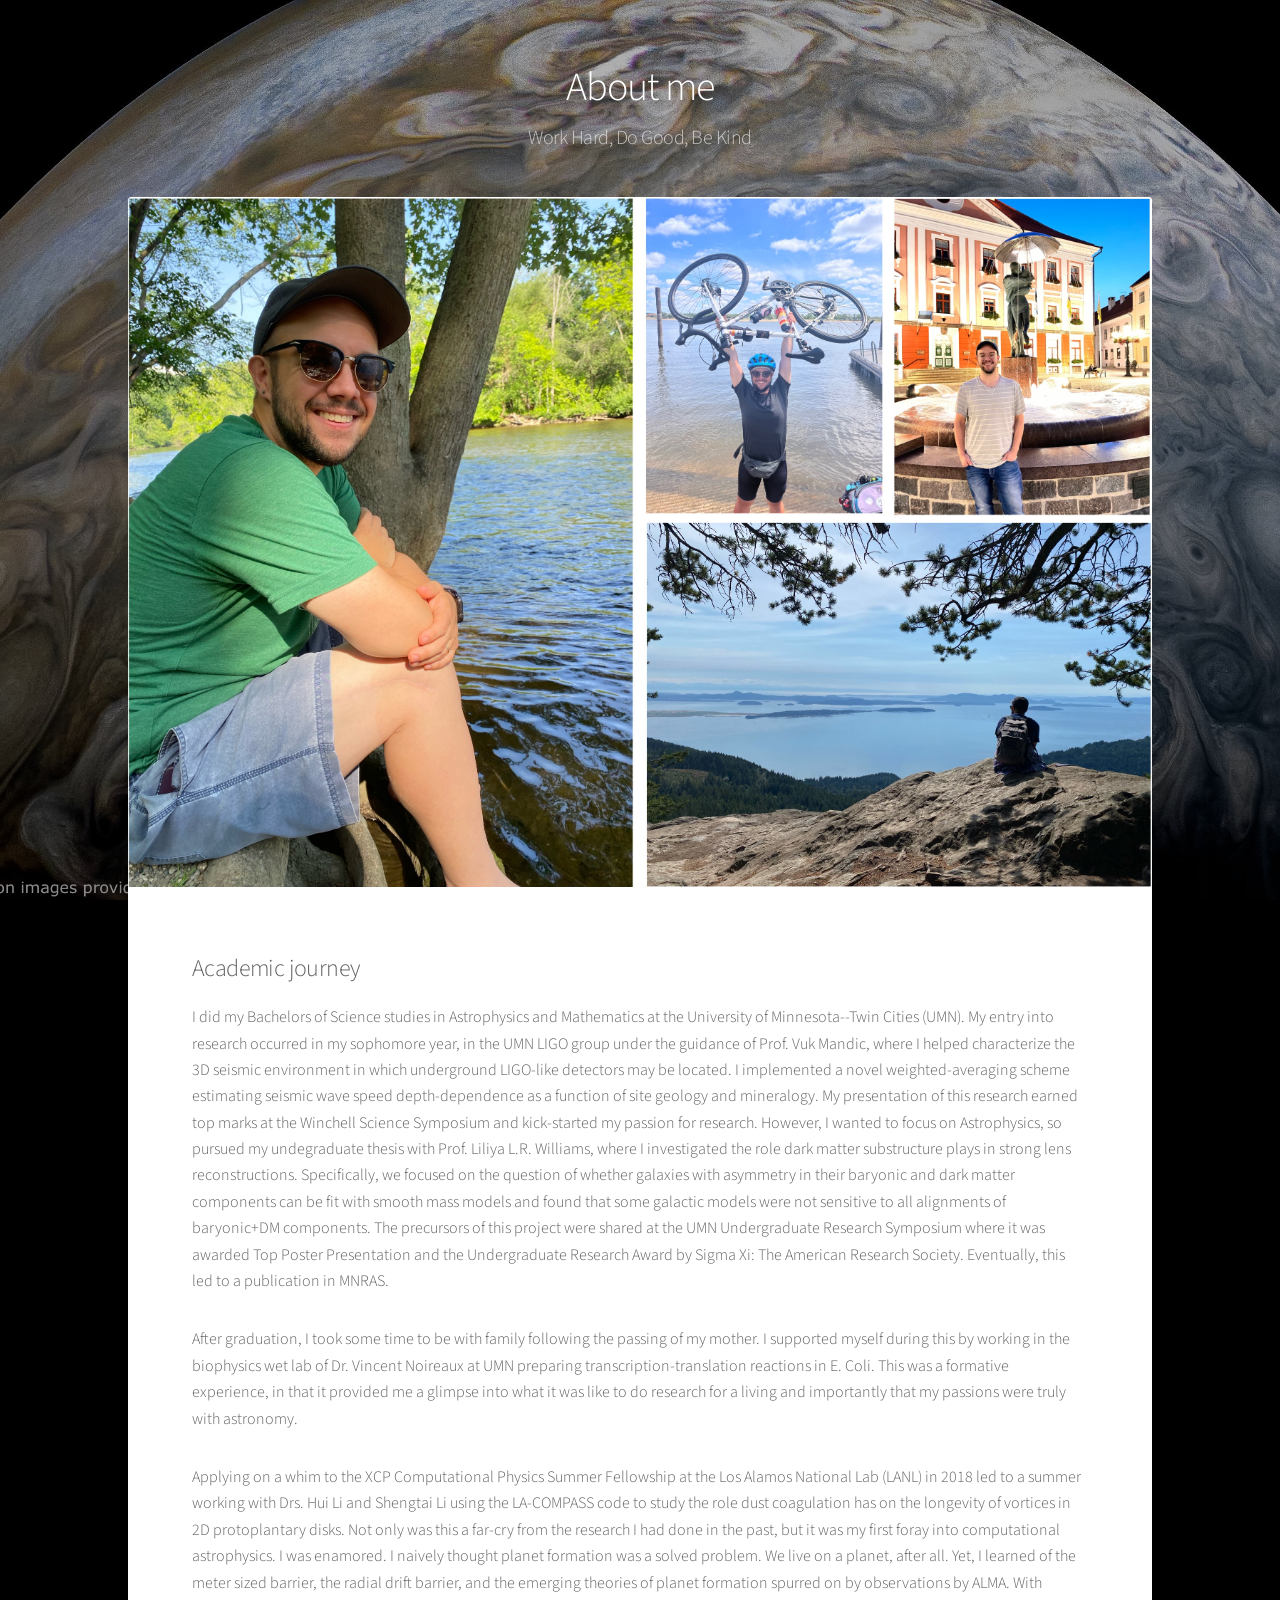
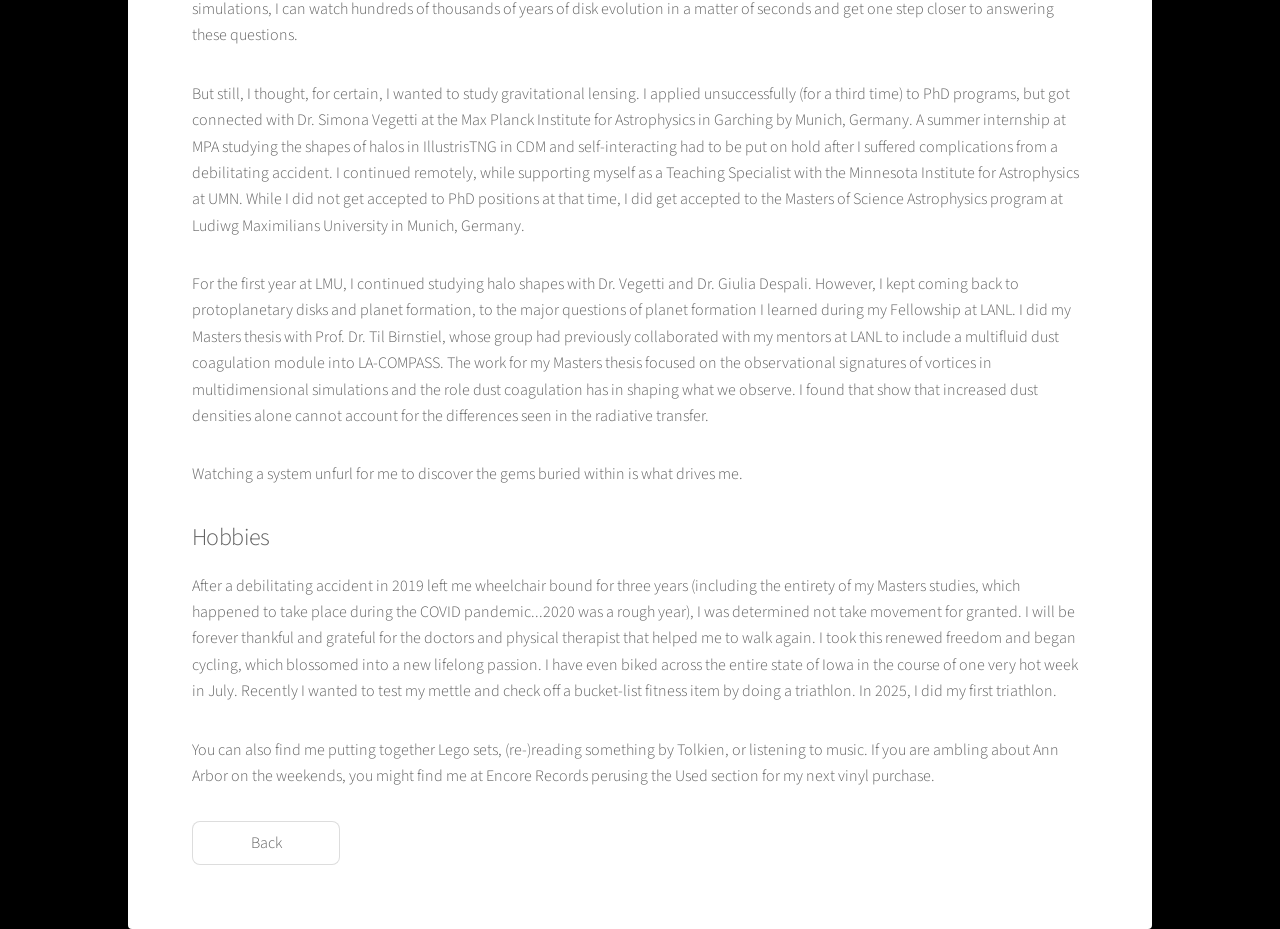
==== commit 04866d75: "Changed background theme color to black Added meta information to all HTML files with the same chang" ====
--- a/aboutme.html
+++ b/aboutme.html
@@ -6,9 +6,10 @@
 -->
 <html>
 	<head>
-		<title>About me</title>
+		<title>Levi Walls | About Me</title>
 		<meta charset="utf-8" />
 		<meta name="viewport" content="width=device-width, initial-scale=1, user-scalable=no" />
+		<meta name="theme-color" content="#000000" />
 		<link rel="stylesheet" href="assets/css/main.css" />
 		<noscript><link rel="stylesheet" href="assets/css/noscript.css" /></noscript>
 	</head>
--- a/assets/css/main.css
+++ b/assets/css/main.css
@@ -98,19 +98,35 @@
 		box-sizing: inherit;
 	}
 
-	body {
-		background-image: 
+body {
+	background-image: none;
+	background-color: #000000;
+	position: relative;
+}
+
+	body::before {
+		content: "";
+		position: fixed;
+		top: 0;
+		left: 0;
+		width: 100vw;
+		height: 100vh;
+		height: 100svh;
+		z-index: 0;
+		pointer-events: none;
+
+		background-image:
 			linear-gradient(
-			to bottom,
-			rgba(0, 0, 0, 0.15) 0%,
-			rgba(0, 0, 0, 0.30) 20%,
-			rgba(0, 0, 0, 0.45) 100%
+				to bottom,
+				rgba(0, 0, 0, 0.15) 0%,
+				rgba(0, 0, 0, 0.30) 20%,
+				rgba(0, 0, 0, 0.45) 100%
 			),
 			url("images/PIA22931.jpeg");
+
 		background-size: cover;
-		background-position: center;
+		background-position: center center;
 		background-repeat: no-repeat;
-		background-attachment: fixed;
 	}
 	/*
 	body {
@@ -169,6 +185,9 @@
 			}
 
 		}
+
+
+
 
 	a {
 		-moz-transition: color 0.2s ease, border-bottom 0.2s ease;
@@ -3856,13 +3875,32 @@
 
 		}
 
+		@media screen and (max-width: 736px) {
+			body::before {
+				background-image:
+					linear-gradient(
+						to bottom,
+						rgba(0, 0, 0, 0.10) 0%,
+						rgba(0, 0, 0, 0.35) 60%,
+						rgba(0, 0, 0, 0.75) 100%
+					),
+					url("images/mobile.jpg");
+
+				background-size: cover;
+				background-position: center center;
+				background-repeat: no-repeat;
+			}
+		}
+
 /* Wrapper */
 
-	#wrapper {
-		width: 64em;
-		max-width: calc(100% - 4em);
-		margin: 0 auto;
-	}
+		#wrapper {
+			width: 64em;
+			max-width: calc(100% - 4em);
+			margin: 0 auto;
+			position: relative;
+			z-index: 1;
+		}
 
 		@media screen and (max-width: 480px) {
 
@@ -3878,4 +3916,8 @@
 				max-width: 100%;
 			}
 
-		}+		}
+html,
+body {
+	background-color: #000000 !important;
+}
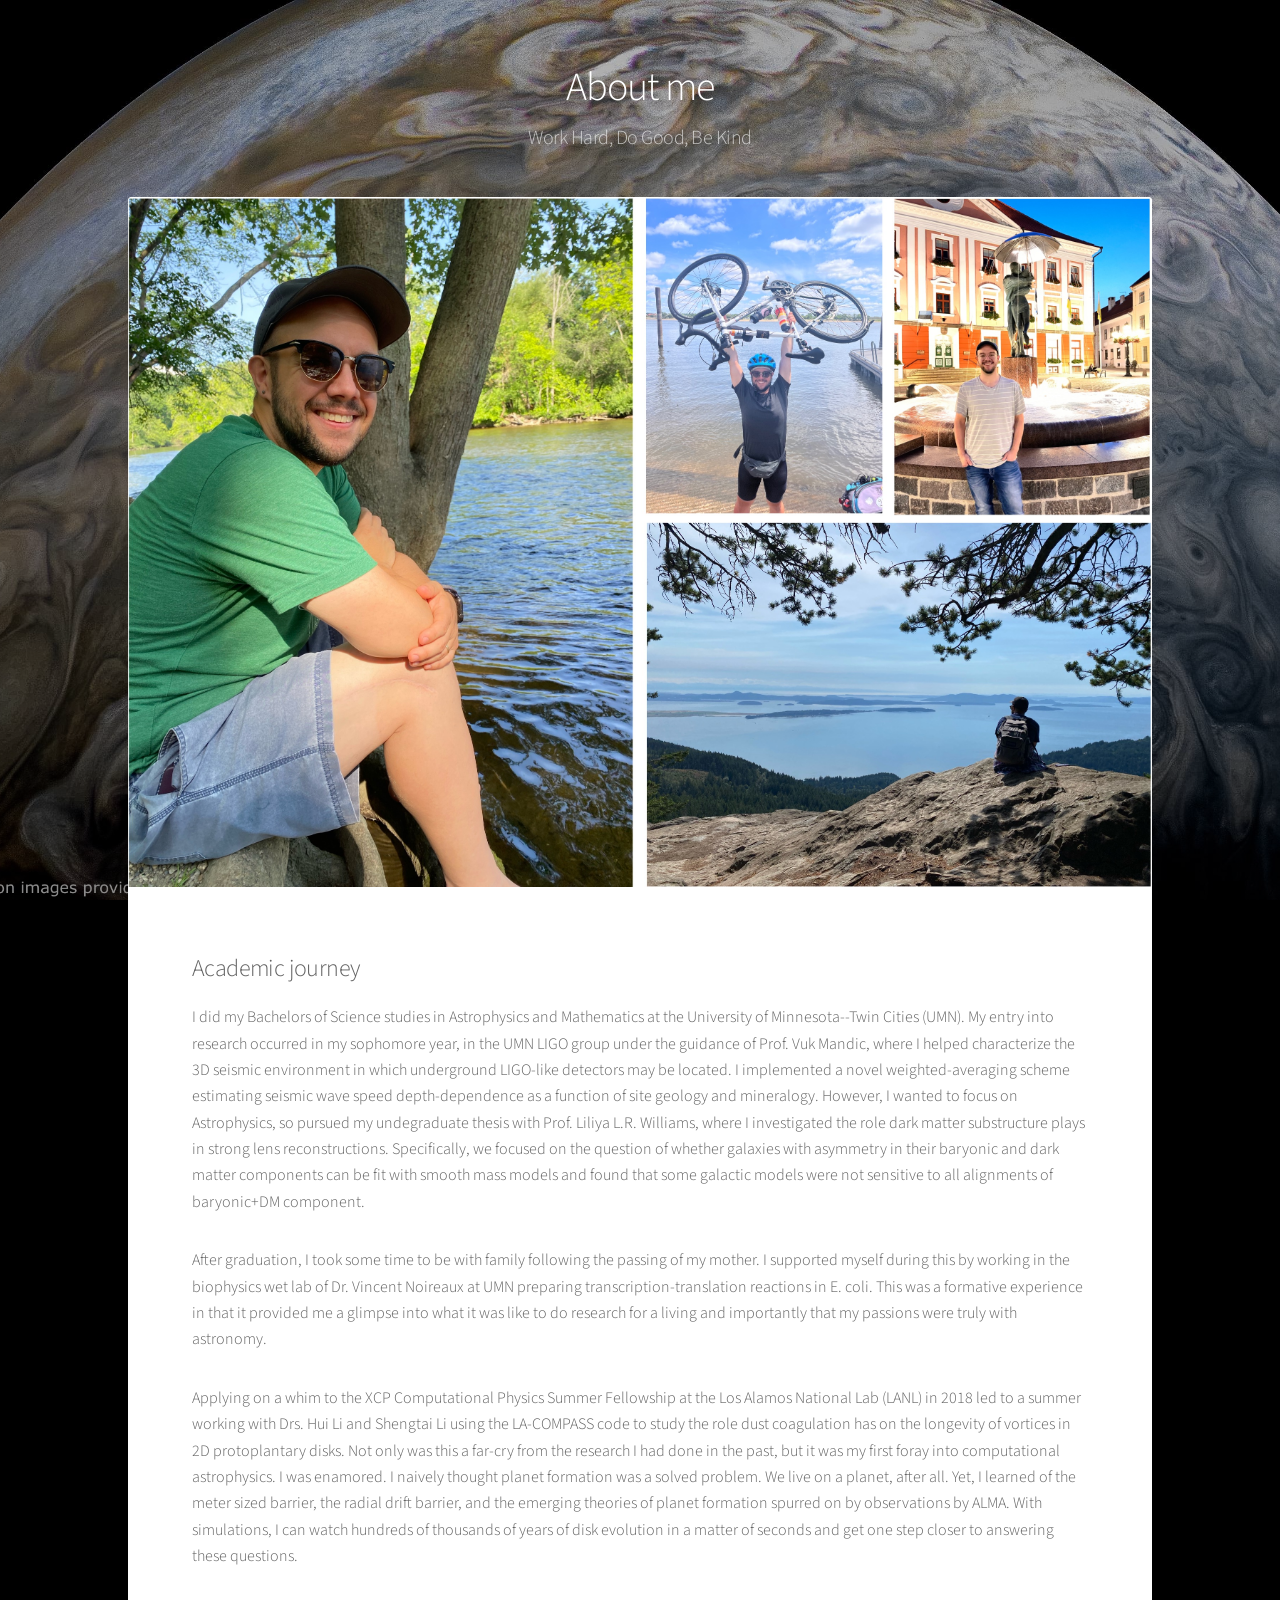
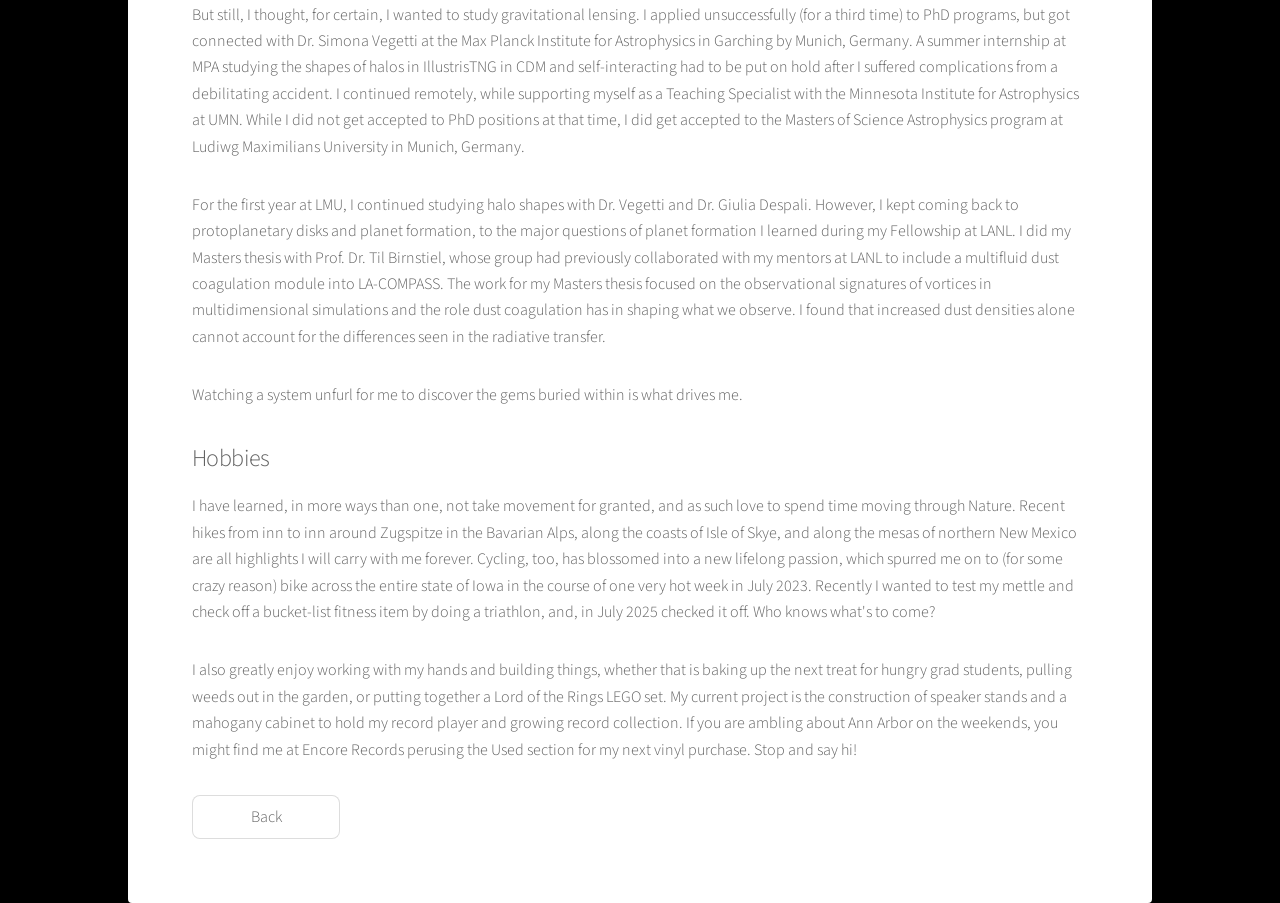
==== commit 91b623bd: "Added alt text to images, Fixed typos Fixed header size in research" ====
--- a/aboutme.html
+++ b/aboutme.html
@@ -30,20 +30,20 @@
 						<!-- Content -->
 							<section id="content" class="main">
 								<span class="image main">
-									<img src="images/collage.jpg" alt="Description of the image" />
+									<img src="images/collage.jpg" alt="Collage of pictures with Levi. Left: By the Huron river; Top-left: Lifting bike over head after finishing RAGRBRAI; Top-right: Standing outside fountain in Tartu, Estonia city center; Bottom: Looking over islands near Puget Sound in Washington" />
 								</span>
 								
 										<h2> Academic journey</h2>
 										<p> I did my Bachelors of Science studies in Astrophysics and Mathematics at the University of Minnesota--Twin Cities (UMN). 
 											My entry into research occurred in my sophomore year, in the UMN LIGO group under the guidance of Prof. Vuk Mandic, where I helped characterize the 3D seismic environment in which underground LIGO-like detectors may be located.  
-											I implemented a novel weighted-averaging scheme estimating seismic wave speed depth-dependence as a function of site geology and mineralogy. My presentation of this research earned top marks at the Winchell Science Symposium and kick-started my passion for research.
+											I implemented a novel weighted-averaging scheme estimating seismic wave speed depth-dependence as a function of site geology and mineralogy.
 											However, I wanted to focus on Astrophysics, so pursued my undegraduate thesis with Prof. Liliya L.R. Williams, where I investigated the role dark matter substructure plays in strong lens reconstructions. 
-											Specifically, we focused on the question of whether galaxies with asymmetry in their baryonic and dark matter components can be fit with smooth mass models and found that some galactic models were not sensitive to all alignments of baryonic+DM components. The precursors of this project were shared at the UMN Undergraduate Research Symposium where it was awarded Top Poster Presentation and the Undergraduate Research Award by Sigma Xi: The American Research Society. Eventually, this led to a publication in MNRAS.
+											Specifically, we focused on the question of whether galaxies with asymmetry in their baryonic and dark matter components can be fit with smooth mass models and found that some galactic models were not sensitive to all alignments of baryonic+DM component.
  										</p>
 										<p>
 											After graduation, I took some time to be with family following the passing of my mother. 
-											I supported myself during this by working in the biophysics wet lab of Dr. Vincent Noireaux at UMN preparing transcription-translation reactions in E. Coli. 
-											This was a formative experience, in that it provided me a glimpse into what it was like to do research for a living and importantly that my passions were truly with astronomy.  
+											I supported myself during this by working in the biophysics wet lab of Dr. Vincent Noireaux at UMN preparing transcription-translation reactions in E. coli. 
+											This was a formative experience in that it provided me a glimpse into what it was like to do research for a living and importantly that my passions were truly with astronomy.  
 										</p>
 										<p>	
 											Applying on a whim to the XCP Computational Physics Summer Fellowship at the Los Alamos National Lab (LANL) in 2018 led to a summer working with Drs. Hui Li and Shengtai Li using the LA-COMPASS code to study the role dust coagulation has on the longevity of vortices in 2D protoplantary disks.
@@ -62,22 +62,23 @@
 											For the first year at LMU, I continued studying halo shapes with Dr. Vegetti and Dr. Giulia Despali.  However, I kept coming back to protoplanetary disks and planet formation, to the major questions of planet formation I learned during my Fellowship at LANL. 
 											I did my Masters thesis with Prof. Dr. Til Birnstiel, whose group had previously collaborated with my mentors at LANL to include a multifluid dust coagulation module into LA-COMPASS. 
 											The work for my Masters thesis focused on the observational signatures of vortices in multidimensional simulations and the role dust coagulation has in shaping what we observe. 
-											I found that show that increased dust densities alone cannot account for the differences seen in the radiative transfer. 	
+											I found that increased dust densities alone cannot account for the differences seen in the radiative transfer. 	
 										</p>
 
 										<p>	Watching a system unfurl for me to discover the gems buried within is what drives me.  
- </p>
+ 										</p>
 
 										<h2>Hobbies</h2>
 										<p> 
-											After a debilitating accident in 2019 left me wheelchair bound for three years (including the entirety of my Masters studies, which happened to take place during the COVID pandemic...2020 was a rough year), I was determined not take movement for granted. 
-											I will be forever thankful and grateful for the doctors and physical therapist that helped me to walk again. I took this renewed freedom and began cycling, which blossomed into a new lifelong passion.  I have even biked across the entire state of Iowa in the course of one very hot week in July. 
-											Recently I wanted to test my mettle and check off a bucket-list fitness item by doing a triathlon. In 2025, I did my first triathlon.  
+											I have learned, in more ways than one, not take movement for granted, and as such love to spend time moving through Nature. Recent hikes from inn to inn around Zugspitze in the Bavarian Alps, along the coasts of Isle of Skye, and along the mesas of northern New Mexico are all highlights I will carry with me forever.
+											Cycling, too, has blossomed into a new lifelong passion, which spurred me on to (for some crazy reason) bike across the entire state of Iowa in the course of one very hot week in July 2023. 
+											Recently I wanted to test my mettle and check off a bucket-list fitness item by doing a triathlon, and, in July 2025 checked it off. Who knows what's to come? 
 										</p>
 
 										<p>
-											You can also find me putting together Lego sets, (re-)reading something by Tolkien, or listening to music.
-											If you are ambling about Ann Arbor on the weekends, you might find me at Encore Records perusing the Used section for my next vinyl purchase. 
+											I also greatly enjoy working with my hands and building things, whether that is baking up the next treat for hungry grad students, pulling weeds out in the garden, or putting together a Lord of the Rings LEGO set.
+											My current project is the construction of speaker stands and a mahogany cabinet to hold my record player and growing record collection.
+											If you are ambling about Ann Arbor on the weekends, you might find me at Encore Records perusing the Used section for my next vinyl purchase. Stop and say hi!
 										</p>
 
 										
